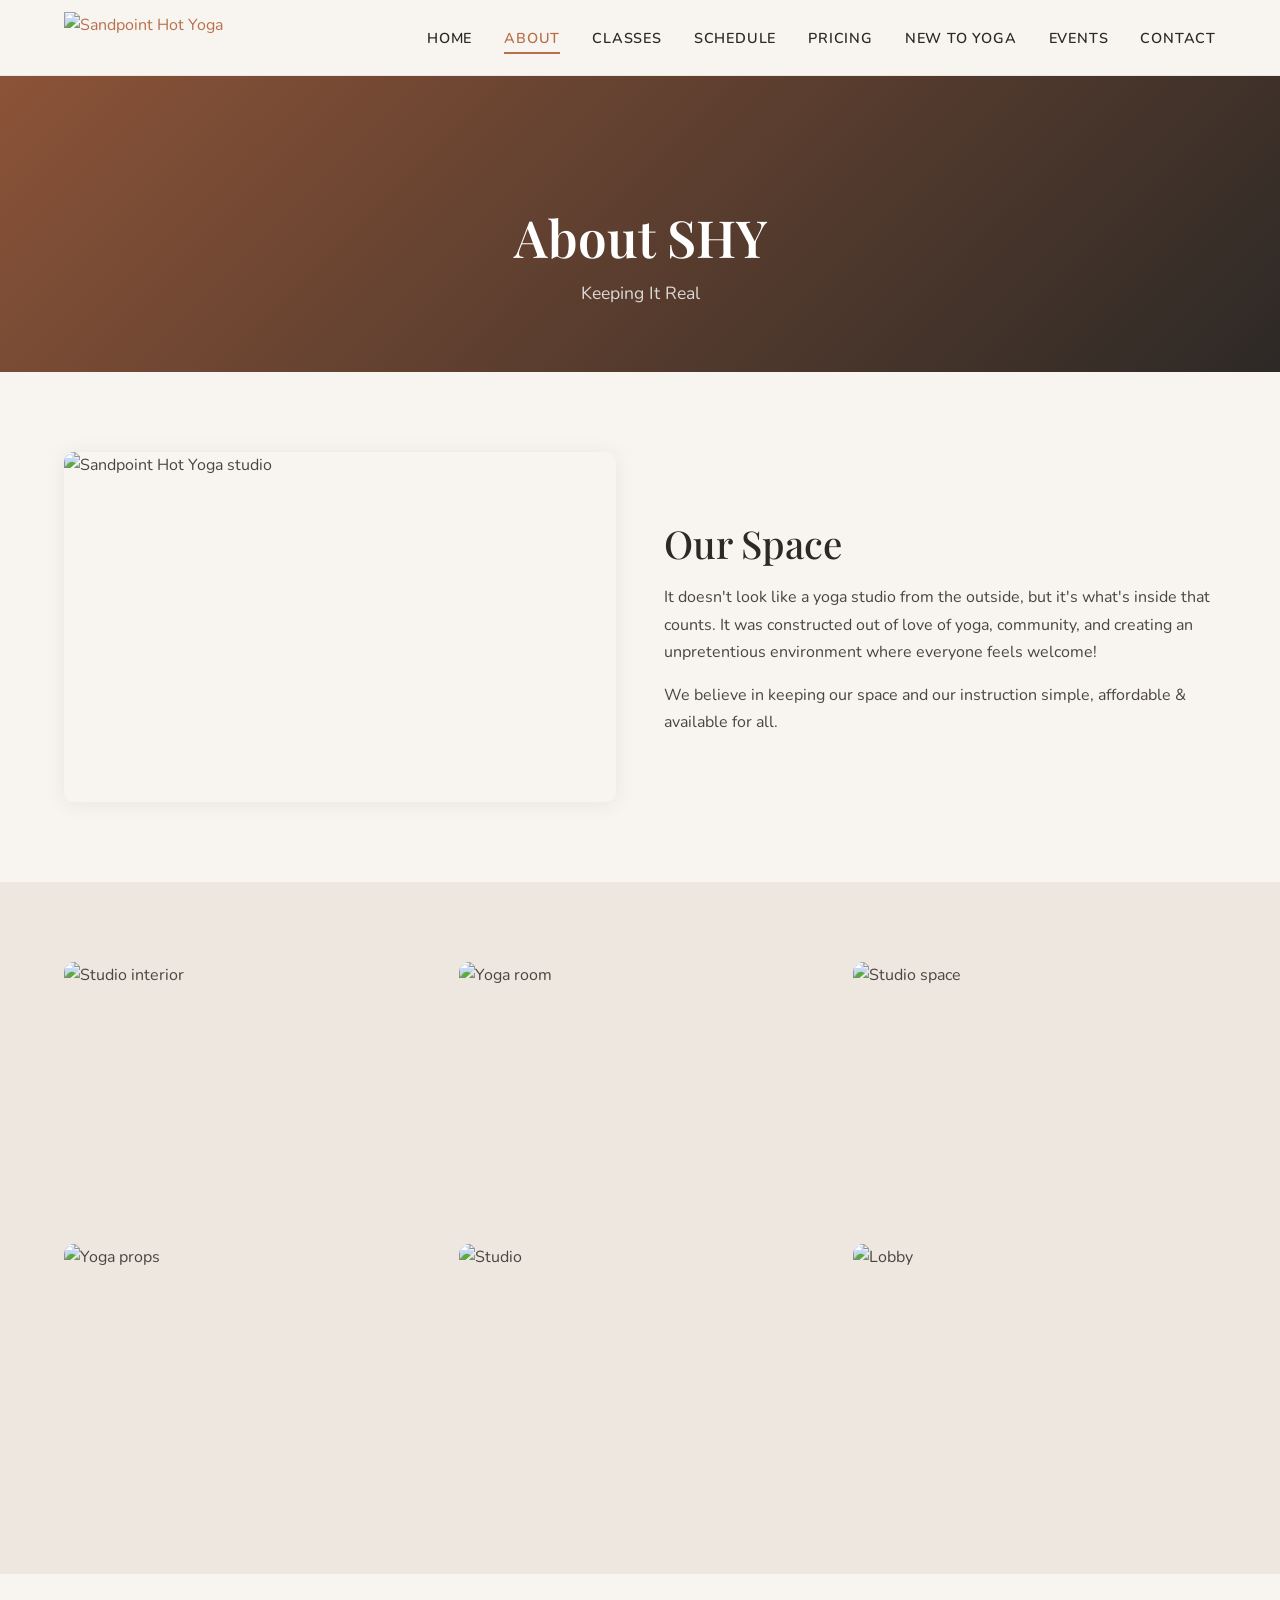
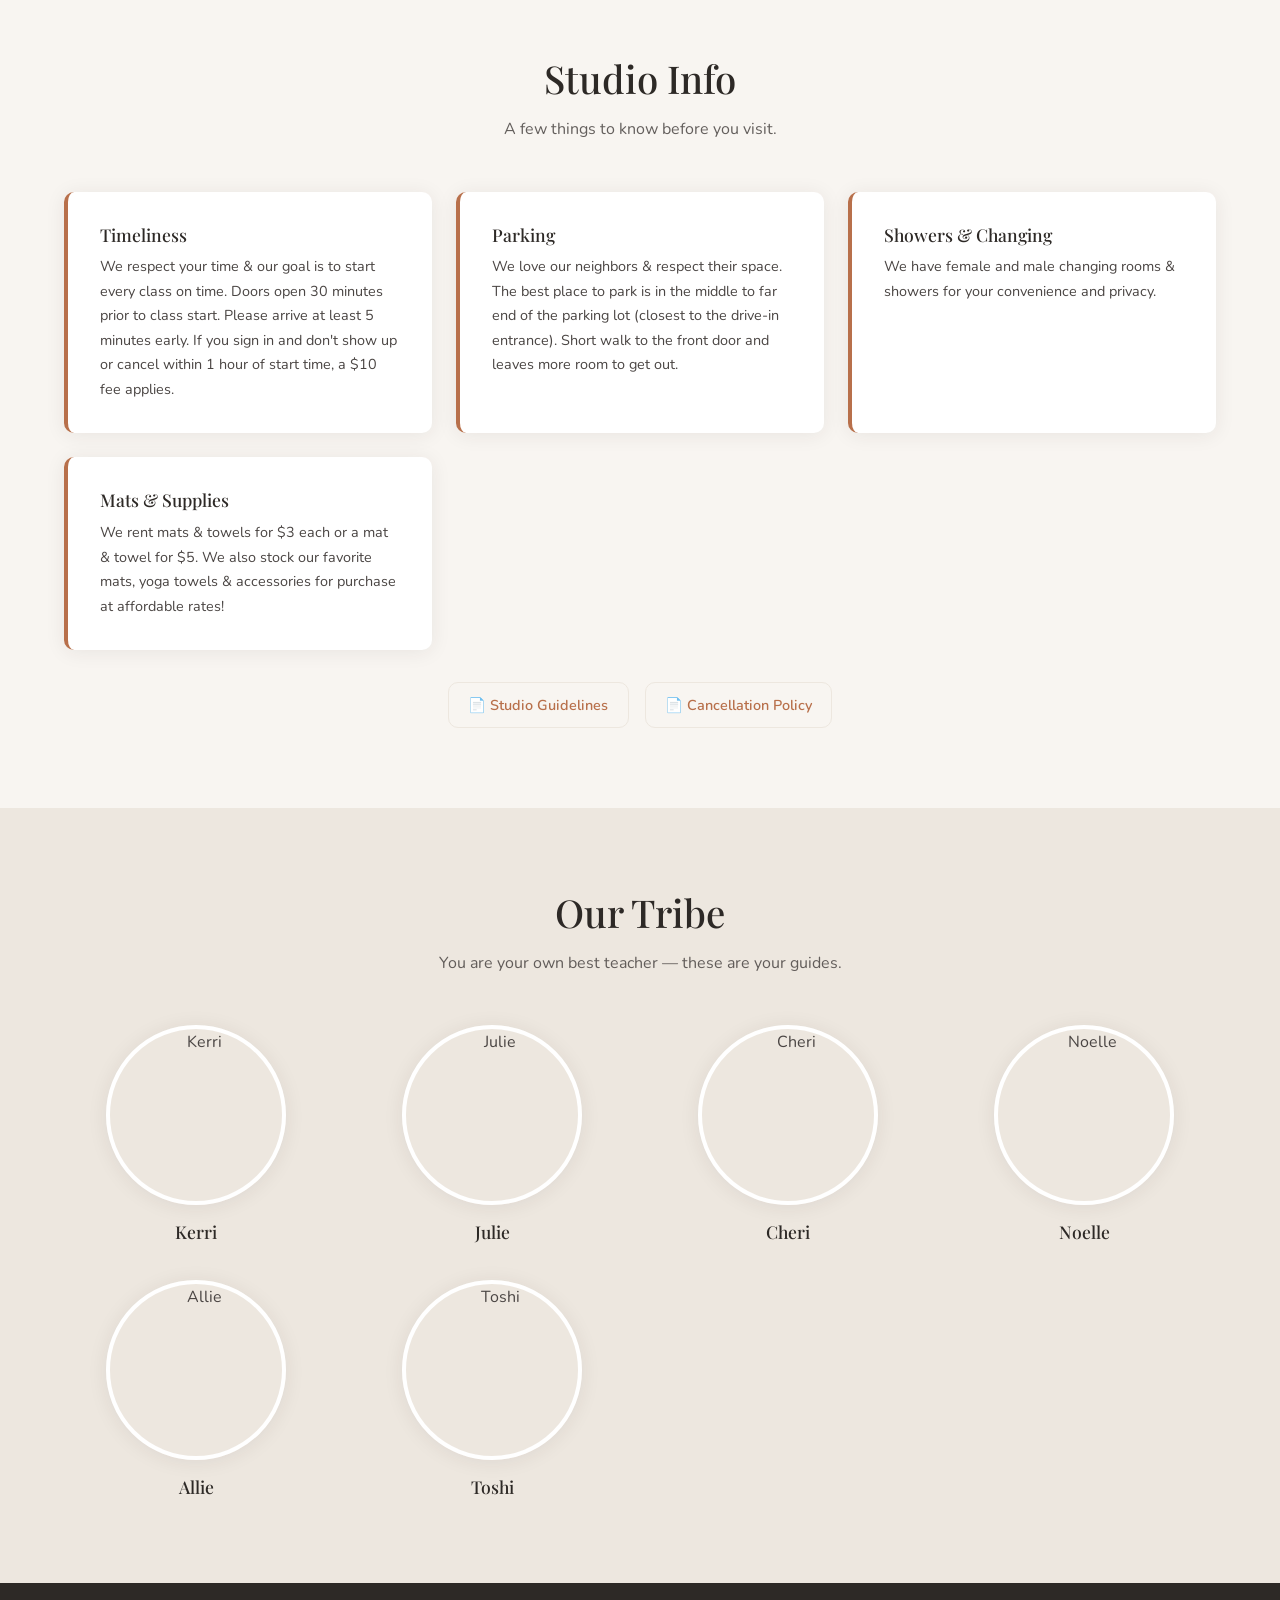
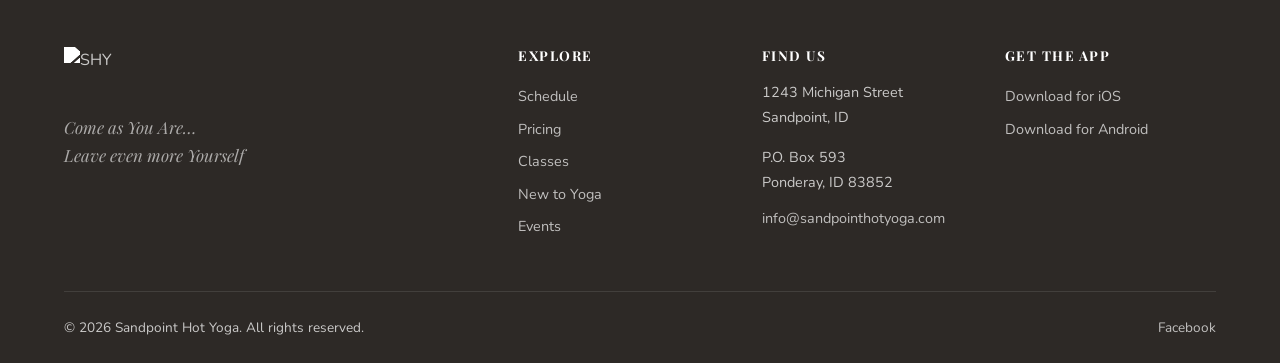
==== about.html @ e8791579 "Initial SHY site - modern redesign of sandpointhotyoga.com" ====
<!DOCTYPE html>
<html lang="en">
<head>
    <meta charset="UTF-8">
    <meta name="viewport" content="width=device-width, initial-scale=1.0">
    <title>About — Sandpoint Hot Yoga</title>
    <meta name="description" content="Learn about Sandpoint Hot Yoga — our space, our values, and what makes us Sandpoint's original hot yoga studio.">
    <link rel="preconnect" href="https://fonts.googleapis.com">
    <link rel="preconnect" href="https://fonts.gstatic.com" crossorigin>
    <link href="https://fonts.googleapis.com/css2?family=Playfair+Display:ital,wght@0,400;0,500;0,600;0,700;1,400&family=Nunito:wght@300;400;600;700&display=swap" rel="stylesheet">
    <link rel="stylesheet" href="css/style.css">
</head>
<body>

<header class="site-header">
    <div class="container">
        <a href="index.html" class="logo">
            <img src="https://storage.googleapis.com/wzukusers/user-16437973/images/56f44c417dc6aJZzfwFo/shy-logo-RGB-for-web.gif" alt="Sandpoint Hot Yoga">
        </a>
        <button class="nav-toggle" aria-label="Toggle navigation"><span></span><span></span><span></span></button>
        <nav class="main-nav">
            <a href="index.html">Home</a>
            <a href="about.html">About</a>
            <a href="classes.html">Classes</a>
            <a href="schedule.html">Schedule</a>
            <a href="pricing.html">Pricing</a>
            <a href="new-to-yoga.html">New to Yoga</a>
            <a href="events.html">Events</a>
            <a href="contact.html">Contact</a>
        </nav>
    </div>
</header>

<section class="page-hero">
    <h1>About SHY</h1>
    <p>Keeping It Real</p>
</section>

<main>

<!-- Our Space -->
<section class="section reveal">
    <div class="container">
        <div class="split">
            <div class="split-img">
                <img src="https://storage.googleapis.com/wzukusers/user-16437973/images/57f2a55a92e962lAf2Hm/SHY3_52.jpg" alt="Sandpoint Hot Yoga studio">
            </div>
            <div class="split-content">
                <h2>Our Space</h2>
                <p>It doesn't look like a yoga studio from the outside, but it's what's inside that counts. It was constructed out of love of yoga, community, and creating an unpretentious environment where everyone feels welcome!</p>
                <p>We believe in keeping our space and our instruction simple, affordable &amp; available for all.</p>
            </div>
        </div>
    </div>
</section>

<!-- Studio Photos -->
<section class="section section-alt reveal">
    <div class="container">
        <div class="grid grid-3">
            <div><img src="https://storage.googleapis.com/wzukusers/user-16437973/images/f016c281f26841cb9b3c4fddd2739ffe/IMG_6250.JPG" alt="Studio interior" style="border-radius:var(--radius);height:250px;width:100%;object-fit:cover;"></div>
            <div><img src="https://storage.googleapis.com/wzukusers/user-16437973/images/dc2a48432ff74086891fb8518ffede52/IMG_6078.JPG" alt="Yoga room" style="border-radius:var(--radius);height:250px;width:100%;object-fit:cover;"></div>
            <div><img src="https://storage.googleapis.com/wzukusers/user-16437973/images/656f3b51ec8642b7bc7f91e454b9e34f/IMG_6084.JPG" alt="Studio space" style="border-radius:var(--radius);height:250px;width:100%;object-fit:cover;"></div>
            <div><img src="https://storage.googleapis.com/wzukusers/user-16437973/images/9f1f8ba6aa4d42b58f6ffacd19bd8beb/props-portrait.jpg" alt="Yoga props" style="border-radius:var(--radius);height:250px;width:100%;object-fit:cover;"></div>
            <div><img src="https://storage.googleapis.com/wzukusers/user-16437973/images/57f2a10b1e344XQIrcUB/SHY_12_d200.jpg" alt="Studio" style="border-radius:var(--radius);height:250px;width:100%;object-fit:cover;"></div>
            <div><img src="https://storage.googleapis.com/wzukusers/user-16437973/images/06fed12c58084606939cfeccfa490459/lobby.jpg" alt="Lobby" style="border-radius:var(--radius);height:250px;width:100%;object-fit:cover;"></div>
        </div>
    </div>
</section>

<!-- Studio Policies -->
<section class="section reveal">
    <div class="container">
        <div class="section-header">
            <h2>Studio Info</h2>
            <p>A few things to know before you visit.</p>
        </div>
        <div class="info-grid">
            <div class="info-card">
                <h3>Timeliness</h3>
                <p>We respect your time &amp; our goal is to start every class on time. Doors open 30 minutes prior to class start. Please arrive at least 5 minutes early. If you sign in and don't show up or cancel within 1 hour of start time, a $10 fee applies.</p>
            </div>
            <div class="info-card">
                <h3>Parking</h3>
                <p>We love our neighbors &amp; respect their space. The best place to park is in the middle to far end of the parking lot (closest to the drive-in entrance). Short walk to the front door and leaves more room to get out.</p>
            </div>
            <div class="info-card">
                <h3>Showers &amp; Changing</h3>
                <p>We have female and male changing rooms &amp; showers for your convenience and privacy.</p>
            </div>
            <div class="info-card">
                <h3>Mats &amp; Supplies</h3>
                <p>We rent mats &amp; towels for $3 each or a mat &amp; towel for $5. We also stock our favorite mats, yoga towels &amp; accessories for purchase at affordable rates!</p>
            </div>
        </div>
        <div class="doc-links mt-2" style="justify-content:center;">
            <a href="https://storage.googleapis.com/wzukusers/user-16437973/documents/d28fa98507334f12a4dd131c35056996/shy%20policy.pdf" class="doc-link" target="_blank" rel="noopener">📄 Studio Guidelines</a>
            <a href="https://storage.googleapis.com/wzukusers/user-16437973/documents/f56e1d3569b04064aa17d935c4bca702/sign%20in%20policy.pdf" class="doc-link" target="_blank" rel="noopener">📄 Cancellation Policy</a>
        </div>
    </div>
</section>

<!-- Our Tribe -->
<section class="section section-alt reveal" id="tribe">
    <div class="container">
        <div class="section-header">
            <h2>Our Tribe</h2>
            <p>You are your own best teacher &mdash; these are your guides.</p>
        </div>
        <div class="tribe-grid">
            <div class="tribe-card">
                <img src="https://storage.googleapis.com/wzukusers/user-16437973/images/5720e5c89b4179B7R8ui/YogaKerri_d400.JPG" alt="Kerri" class="tribe-card-img">
                <h3>Kerri</h3>
            </div>
            <div class="tribe-card">
                <img src="https://storage.googleapis.com/wzukusers/user-16437973/images/5c3d77eb2f23dR5yucIc/SHY_20_d400.jpg" alt="Julie" class="tribe-card-img">
                <h3>Julie</h3>
            </div>
            <div class="tribe-card">
                <img src="https://storage.googleapis.com/wzukusers/user-16437973/images/5c3ebd1a2ef68TT62Q2g/DSCN2203_d200.JPG" alt="Cheri" class="tribe-card-img">
                <h3>Cheri</h3>
            </div>
            <div class="tribe-card">
                <img src="https://storage.googleapis.com/wzukusers/user-16437973/images/5c3ebd7fb4afaAkzsjkq/DSCN2371_d200.JPG" alt="Noelle" class="tribe-card-img">
                <h3>Noelle</h3>
            </div>
            <div class="tribe-card">
                <img src="https://storage.googleapis.com/wzukusers/user-16437973/images/5c3ebdd0251f9Fo7cdxd/SHY3_101_d200.jpg" alt="Allie" class="tribe-card-img">
                <h3>Allie</h3>
            </div>
            <div class="tribe-card">
                <img src="https://storage.googleapis.com/wzukusers/user-16437973/images/5c3ebe59a6d43sDIj1Gx/restore-smaller_d400.jpg" alt="Toshi" class="tribe-card-img">
                <h3>Toshi</h3>
            </div>
        </div>
    </div>
</section>

</main>

<footer class="site-footer">
    <div class="container">
        <div class="footer-grid">
            <div class="footer-brand">
                <img src="https://storage.googleapis.com/wzukusers/user-16437973/images/56f44c417dc6aJZzfwFo/shy-logo-RGB-for-web.gif" alt="SHY">
                <p class="tagline">Come as You Are&hellip;<br>Leave even more Yourself</p>
            </div>
            <div class="footer-links">
                <h4>Explore</h4>
                <a href="schedule.html">Schedule</a>
                <a href="pricing.html">Pricing</a>
                <a href="classes.html">Classes</a>
                <a href="new-to-yoga.html">New to Yoga</a>
                <a href="events.html">Events</a>
            </div>
            <div class="footer-contact">
                <h4>Find Us</h4>
                <p>1243 Michigan Street<br>Sandpoint, ID</p>
                <p>P.O. Box 593<br>Ponderay, ID 83852</p>
                <a href="mailto:info@sandpointhotyoga.com">info@sandpointhotyoga.com</a>
            </div>
            <div class="footer-app">
                <h4>Get the App</h4>
                <a href="https://apps.apple.com/us/app/sandpoint-hot-yoga/id6745040562" target="_blank" rel="noopener">Download for iOS</a>
                <a href="https://play.google.com/store/apps/details?id=com.arketa.sandpointhoyoga" target="_blank" rel="noopener">Download for Android</a>
            </div>
        </div>
        <div class="footer-bottom">
            <p>&copy; 2026 Sandpoint Hot Yoga. All rights reserved.</p>
            <div class="footer-social">
                <a href="https://www.facebook.com/sandpointhotyoga/" target="_blank" rel="noopener">Facebook</a>
            </div>
        </div>
    </div>
</footer>

<script src="js/main.js"></script>
</body>
</html>
---- css/style.css ----
/* ============================================
   Sandpoint Hot Yoga — Modern Redesign
   ============================================ */

:root {
    --primary: #b8704b;
    --primary-dark: #96583a;
    --primary-light: #d4a074;
    --secondary: #7a8b6f;
    --secondary-light: #96a68a;
    --dark: #2d2926;
    --body-text: #4a4543;
    --light: #f8f5f1;
    --cream: #ede7df;
    --white: #ffffff;
    --gold: #c9a96e;

    --font-heading: 'Playfair Display', Georgia, serif;
    --font-body: 'Nunito', -apple-system, BlinkMacSystemFont, sans-serif;

    --max-width: 1200px;
    --nav-height: 76px;
    --section-pad: 5rem 1.5rem;

    --shadow: 0 2px 20px rgba(45,41,38,.08);
    --shadow-hover: 0 8px 30px rgba(45,41,38,.15);
    --radius: 10px;
    --transition: .3s ease;
}

/* ---------- Reset ---------- */
*,*::before,*::after { box-sizing:border-box; margin:0; padding:0; }
html { scroll-behavior:smooth; }
body {
    font-family: var(--font-body);
    color: var(--body-text);
    background: var(--light);
    line-height: 1.7;
    -webkit-font-smoothing: antialiased;
}
img { max-width:100%; height:auto; display:block; }
a { color: var(--primary); text-decoration:none; transition: color var(--transition); }
a:hover { color: var(--primary-dark); }
ul,ol { list-style:none; }

/* ---------- Typography ---------- */
h1,h2,h3,h4,h5 { font-family:var(--font-heading); color:var(--dark); line-height:1.3; }
h1 { font-size:clamp(2rem,5vw,3.2rem); font-weight:600; }
h2 { font-size:clamp(1.6rem,3.5vw,2.4rem); font-weight:500; }
h3 { font-size:1.35rem; font-weight:500; }
p + p { margin-top:1rem; }

.container { max-width:var(--max-width); margin:0 auto; padding:0 1.5rem; }

/* ---------- Buttons ---------- */
.btn {
    display:inline-block; padding:.85rem 2rem;
    border-radius:50px; font-weight:600; font-size:.95rem;
    text-align:center; transition: all var(--transition);
    cursor:pointer; border:2px solid transparent;
    letter-spacing:.5px;
}
.btn-primary {
    background:var(--primary); color:var(--white);
    border-color:var(--primary);
}
.btn-primary:hover { background:var(--primary-dark); border-color:var(--primary-dark); color:var(--white); }
.btn-outline {
    background:transparent; color:var(--white);
    border-color:var(--white);
}
.btn-outline:hover { background:var(--white); color:var(--primary); }
.btn-secondary {
    background:var(--secondary); color:var(--white);
    border-color:var(--secondary);
}
.btn-secondary:hover { background:var(--secondary-light); border-color:var(--secondary-light); color:var(--white); }
.btn-sm { padding:.6rem 1.4rem; font-size:.85rem; }

/* ---------- Header / Nav ---------- */
.site-header {
    position:fixed; top:0; left:0; width:100%; z-index:1000;
    background:rgba(248,245,241,.97);
    backdrop-filter:blur(10px);
    border-bottom:1px solid rgba(45,41,38,.06);
    height:var(--nav-height);
    transition: background var(--transition);
}
.site-header .container {
    display:flex; align-items:center; justify-content:space-between;
    height:var(--nav-height);
}
.logo img { height:52px; width:auto; }
.main-nav { display:flex; align-items:center; gap:2rem; }
.main-nav a {
    font-size:.9rem; font-weight:600; color:var(--dark);
    text-transform:uppercase; letter-spacing:.8px;
    position:relative; padding:.25rem 0;
}
.main-nav a::after {
    content:''; position:absolute; bottom:0; left:0; width:0;
    height:2px; background:var(--primary); transition: width var(--transition);
}
.main-nav a:hover::after,
.main-nav a.active::after { width:100%; }
.main-nav a:hover, .main-nav a.active { color:var(--primary); }

/* Mobile nav toggle */
.nav-toggle {
    display:none; background:none; border:none; cursor:pointer;
    width:30px; height:24px; position:relative; z-index:1001;
}
.nav-toggle span {
    display:block; width:100%; height:2px; background:var(--dark);
    position:absolute; left:0; transition: all var(--transition);
}
.nav-toggle span:nth-child(1) { top:0; }
.nav-toggle span:nth-child(2) { top:50%; transform:translateY(-50%); }
.nav-toggle span:nth-child(3) { bottom:0; }
.nav-toggle.open span:nth-child(1) { top:50%; transform:translateY(-50%) rotate(45deg); }
.nav-toggle.open span:nth-child(2) { opacity:0; }
.nav-toggle.open span:nth-child(3) { bottom:50%; transform:translateY(50%) rotate(-45deg); }

/* ---------- Hero ---------- */
.hero {
    position:relative; min-height:92vh; display:flex; align-items:center;
    justify-content:center; text-align:center;
    background-size:cover; background-position:center; background-repeat:no-repeat;
    margin-top:var(--nav-height);
}
.hero::before {
    content:''; position:absolute; inset:0;
    background:linear-gradient(180deg, rgba(45,41,38,.55) 0%, rgba(45,41,38,.4) 100%);
}
.hero-content { position:relative; z-index:1; color:var(--white); padding:2rem; }
.hero-logo { height:120px; width:auto; margin:0 auto 1.5rem; filter:brightness(0) invert(1); }
.hero h1 { color:var(--white); margin-bottom:.5rem; font-size:clamp(2rem,5vw,3.4rem); }
.hero .subtitle {
    font-size:clamp(1rem,2vw,1.3rem); font-weight:300;
    letter-spacing:2px; text-transform:uppercase; margin-bottom:2rem;
    opacity:.9;
}
.hero .tagline {
    font-family:var(--font-heading); font-size:clamp(1.1rem,2.5vw,1.6rem);
    font-style:italic; margin-bottom:2.5rem; opacity:.95;
}
.hero-buttons { display:flex; gap:1rem; justify-content:center; flex-wrap:wrap; }

/* ---------- Page Hero (inner pages) ---------- */
.page-hero {
    position:relative; padding:8rem 0 4rem;
    text-align:center; background:var(--dark);
    margin-top:var(--nav-height);
    overflow:hidden;
}
.page-hero::before {
    content:''; position:absolute; inset:0;
    background:linear-gradient(135deg, var(--primary-dark) 0%, var(--dark) 100%);
    opacity:.9;
}
.page-hero h1 { color:var(--white); position:relative; z-index:1; }
.page-hero p { color:rgba(255,255,255,.8); position:relative; z-index:1; margin-top:.5rem; font-size:1.1rem; }

/* ---------- Sections ---------- */
.section { padding:var(--section-pad); }
.section-header { text-align:center; max-width:700px; margin:0 auto 3rem; }
.section-header h2 { margin-bottom:.75rem; }
.section-header p { color:var(--body-text); opacity:.85; }
.section-alt { background:var(--cream); }
.section-dark { background:var(--dark); color:var(--white); }
.section-dark h2, .section-dark h3, .section-dark h4 { color:var(--white); }

/* ---------- Grid Helpers ---------- */
.grid { display:grid; gap:2rem; }
.grid-2 { grid-template-columns:repeat(2,1fr); }
.grid-3 { grid-template-columns:repeat(3,1fr); }
.grid-4 { grid-template-columns:repeat(4,1fr); }

/* ---------- Cards ---------- */
.card {
    background:var(--white); border-radius:var(--radius);
    box-shadow:var(--shadow); overflow:hidden;
    transition: transform var(--transition), box-shadow var(--transition);
}
.card:hover { transform:translateY(-4px); box-shadow:var(--shadow-hover); }
.card-img { width:100%; height:220px; object-fit:cover; }
.card-body { padding:1.75rem; }
.card-body h3 { margin-bottom:.5rem; }
.card-body p { font-size:.95rem; }

/* ---------- Values / Features ---------- */
.values-grid { display:grid; grid-template-columns:repeat(auto-fit,minmax(250px,1fr)); gap:2rem; }
.value-item { text-align:center; padding:2rem 1.5rem; }
.value-icon { font-size:2.5rem; margin-bottom:1rem; }
.value-item h3 { margin-bottom:.5rem; }

/* ---------- Class Cards (home) ---------- */
.class-card {
    background:var(--white); border-radius:var(--radius);
    overflow:hidden; box-shadow:var(--shadow);
    transition: transform var(--transition), box-shadow var(--transition);
}
.class-card:hover { transform:translateY(-4px); box-shadow:var(--shadow-hover); }
.class-card-img { height:200px; object-fit:cover; width:100%; }
.class-card-body { padding:1.5rem; }
.class-card-body h3 { font-size:1.15rem; margin-bottom:.4rem; }
.class-card-body p { font-size:.9rem; color:var(--body-text); opacity:.85; }

/* ---------- CTA Banner ---------- */
.cta-banner {
    background:linear-gradient(135deg, var(--primary) 0%, var(--primary-dark) 100%);
    color:var(--white); text-align:center; padding:4rem 1.5rem;
    border-radius:var(--radius); margin:0 auto; max-width:var(--max-width);
}
.cta-banner h2 { color:var(--white); margin-bottom:.75rem; }
.cta-banner p { margin-bottom:1.5rem; opacity:.9; max-width:600px; margin-left:auto; margin-right:auto; }
.cta-banner .btn-outline:hover { color:var(--primary); }

/* ---------- Pricing Table ---------- */
.pricing-grid { display:grid; grid-template-columns:repeat(auto-fit,minmax(280px,1fr)); gap:1.5rem; }
.pricing-card {
    background:var(--white); border-radius:var(--radius);
    padding:2rem; text-align:center; box-shadow:var(--shadow);
    transition: transform var(--transition), box-shadow var(--transition);
    border:2px solid transparent;
    display:flex; flex-direction:column;
}
.pricing-card:hover { transform:translateY(-4px); box-shadow:var(--shadow-hover); }
.pricing-card.featured { border-color:var(--primary); }
.pricing-card.featured .pricing-badge {
    background:var(--primary); color:var(--white);
    padding:.3rem 1rem; border-radius:50px;
    font-size:.75rem; font-weight:700; text-transform:uppercase;
    letter-spacing:1px; display:inline-block; margin-bottom:1rem;
}
.pricing-name { font-family:var(--font-heading); font-size:1.2rem; color:var(--dark); margin-bottom:.5rem; }
.pricing-amount { font-size:2.5rem; font-weight:700; color:var(--primary); margin-bottom:.25rem; }
.pricing-amount span { font-size:1rem; font-weight:400; color:var(--body-text); }
.pricing-desc { font-size:.9rem; opacity:.8; margin-bottom:1.5rem; flex-grow:1; }
.pricing-card .btn { width:100%; }

/* ---------- Specials ---------- */
.special-card {
    background:linear-gradient(135deg, var(--secondary) 0%, var(--secondary-light) 100%);
    color:var(--white); border-radius:var(--radius); padding:2rem;
    text-align:center; box-shadow:var(--shadow);
}
.special-card h3 { color:var(--white); margin-bottom:.25rem; }
.special-amount { font-size:2rem; font-weight:700; margin-bottom:.5rem; }
.special-card p { opacity:.9; font-size:.9rem; }

/* ---------- Class Description Page ---------- */
.class-detail {
    display:grid; grid-template-columns:1fr 1fr; gap:3rem;
    align-items:center; padding:3rem 0;
    border-bottom:1px solid var(--cream);
}
.class-detail:last-child { border-bottom:none; }
.class-detail:nth-child(even) { direction:rtl; }
.class-detail:nth-child(even) > * { direction:ltr; }
.class-detail-img {
    border-radius:var(--radius); overflow:hidden;
    height:350px; object-fit:cover; width:100%;
    box-shadow:var(--shadow);
}
.class-detail-content h2 { margin-bottom:.75rem; color:var(--primary); }
.class-detail-content p { font-size:1rem; }

/* ---------- Tribe / Instructor Grid ---------- */
.tribe-grid { display:grid; grid-template-columns:repeat(auto-fit,minmax(220px,1fr)); gap:2rem; }
.tribe-card { text-align:center; }
.tribe-card-img {
    width:180px; height:180px; border-radius:50%; object-fit:cover;
    margin:0 auto 1rem; box-shadow:var(--shadow);
    border:4px solid var(--white);
    transition: transform var(--transition);
}
.tribe-card:hover .tribe-card-img { transform:scale(1.05); }
.tribe-card h3 { font-size:1.1rem; margin-bottom:.25rem; }
.tribe-card p { font-size:.85rem; opacity:.8; }

/* ---------- About / Split Content ---------- */
.split { display:grid; grid-template-columns:1fr 1fr; gap:3rem; align-items:center; }
.split-img { border-radius:var(--radius); overflow:hidden; box-shadow:var(--shadow); }
.split-img img { width:100%; height:100%; object-fit:cover; min-height:350px; }
.split-content h2 { margin-bottom:1rem; }
.split-content ul { margin:1rem 0; }
.split-content ul li { padding:.35rem 0 .35rem 1.5rem; position:relative; }
.split-content ul li::before {
    content:'✦'; position:absolute; left:0; color:var(--primary);
    font-size:.8rem; top:.45rem;
}

/* ---------- Info Cards (New to Yoga, About policies) ---------- */
.info-grid { display:grid; grid-template-columns:repeat(auto-fit,minmax(300px,1fr)); gap:1.5rem; }
.info-card {
    background:var(--white); border-radius:var(--radius);
    padding:2rem; box-shadow:var(--shadow);
    border-left:4px solid var(--primary);
}
.info-card h3 { margin-bottom:.5rem; font-size:1.1rem; }
.info-card p { font-size:.9rem; }

/* ---------- Event Section ---------- */
.event-feature {
    display:grid; grid-template-columns:1fr 1fr; gap:3rem; align-items:center;
    background:var(--white); border-radius:var(--radius);
    overflow:hidden; box-shadow:var(--shadow);
}
.event-feature-img { height:100%; min-height:400px; object-fit:cover; }
.event-feature-content { padding:3rem; }
.event-feature-content h2 { margin-bottom:1rem; }
.event-feature-content p { margin-bottom:1rem; }
.event-feature-content ul { margin:1rem 0; }
.event-feature-content ul li { padding:.3rem 0 .3rem 1.5rem; position:relative; font-size:.95rem; }
.event-feature-content ul li::before { content:'•'; position:absolute; left:0; color:var(--primary); font-weight:700; }

/* ---------- Contact Page ---------- */
.contact-grid { display:grid; grid-template-columns:1fr 1fr; gap:3rem; }
.contact-info-item { display:flex; gap:1rem; margin-bottom:1.5rem; }
.contact-icon {
    width:48px; height:48px; border-radius:50%;
    background:var(--cream); display:flex;
    align-items:center; justify-content:center;
    flex-shrink:0; font-size:1.2rem;
}
.contact-info-item h3 { font-size:1rem; margin-bottom:.15rem; }
.contact-info-item p { font-size:.9rem; }
.contact-map {
    border-radius:var(--radius); overflow:hidden; box-shadow:var(--shadow);
    height:100%; min-height:350px;
}
.contact-map img { width:100%; height:100%; object-fit:cover; }

/* ---------- App Download Section ---------- */
.app-section { text-align:center; }
.app-buttons { display:flex; gap:1rem; justify-content:center; flex-wrap:wrap; margin-top:1.5rem; }
.app-btn {
    display:inline-flex; align-items:center; gap:.5rem;
    background:var(--dark); color:var(--white); padding:.75rem 1.5rem;
    border-radius:var(--radius); font-weight:600; font-size:.9rem;
    transition: all var(--transition);
}
.app-btn:hover { background:var(--primary); color:var(--white); transform:translateY(-2px); }

/* ---------- Gift Card Banner ---------- */
.gift-banner {
    background:var(--cream); border-radius:var(--radius); padding:3rem;
    display:flex; align-items:center; gap:2rem; max-width:var(--max-width);
    margin:0 auto;
}
.gift-banner-content { flex:1; }
.gift-banner-content h2 { margin-bottom:.5rem; }
.gift-banner-img { flex:0 0 200px; }
.gift-banner-img img { border-radius:var(--radius); }

/* ---------- FAQ Accordion ---------- */
.faq-item { border-bottom:1px solid var(--cream); }
.faq-question {
    width:100%; padding:1.25rem 0; background:none; border:none;
    font-family:var(--font-body); font-size:1rem; font-weight:600;
    color:var(--dark); text-align:left; cursor:pointer;
    display:flex; justify-content:space-between; align-items:center;
}
.faq-question::after { content:'+'; font-size:1.4rem; color:var(--primary); transition: transform var(--transition); }
.faq-item.open .faq-question::after { content:'−'; }
.faq-answer { max-height:0; overflow:hidden; transition: max-height .4s ease; }
.faq-answer-inner { padding:0 0 1.25rem; font-size:.95rem; }

/* ---------- Myth Cards ---------- */
.myth-card {
    background:var(--white); border-radius:var(--radius);
    padding:2rem; box-shadow:var(--shadow);
    border-top:4px solid var(--secondary);
}
.myth-card h3 { color:var(--secondary); margin-bottom:.5rem; }
.myth-card p { font-size:.95rem; }

/* ---------- Checklist ---------- */
.checklist li {
    padding:.5rem 0 .5rem 2rem; position:relative;
    font-size:1rem;
}
.checklist li::before {
    content:'✓'; position:absolute; left:0;
    color:var(--secondary); font-weight:700; font-size:1.1rem;
}

/* ---------- Studio Guidelines Links ---------- */
.doc-links { display:flex; gap:1rem; flex-wrap:wrap; margin-top:1.5rem; }
.doc-link {
    display:inline-flex; align-items:center; gap:.5rem;
    padding:.6rem 1.2rem; border:1px solid var(--cream);
    border-radius:var(--radius); font-size:.9rem; font-weight:600;
    transition: all var(--transition);
}
.doc-link:hover { border-color:var(--primary); background:var(--white); }

/* ---------- Footer ---------- */
.site-footer {
    background:var(--dark); color:rgba(255,255,255,.75);
    padding:4rem 0 0;
}
.footer-grid {
    display:grid; grid-template-columns:2fr 1fr 1fr 1fr;
    gap:2rem; padding-bottom:3rem;
    border-bottom:1px solid rgba(255,255,255,.1);
}
.footer-brand .tagline {
    font-family:var(--font-heading); font-style:italic;
    font-size:1.05rem; margin-top:1rem; color:rgba(255,255,255,.6);
}
.footer-brand img { height:50px; filter:brightness(0) invert(1); margin-bottom:.5rem; }
.site-footer h4 { color:var(--white); font-size:.85rem; text-transform:uppercase; letter-spacing:1.5px; margin-bottom:1rem; }
.site-footer a { color:rgba(255,255,255,.7); }
.site-footer a:hover { color:var(--white); }
.footer-links a, .footer-contact a, .footer-app a { display:block; padding:.25rem 0; font-size:.9rem; }
.footer-contact p { font-size:.9rem; margin-bottom:.5rem; }
.footer-bottom {
    display:flex; justify-content:space-between; align-items:center;
    padding:1.5rem 0; font-size:.85rem;
}
.footer-social a { margin-left:1rem; }

/* ---------- Scroll-reveal animation ---------- */
.reveal {
    opacity:0; transform:translateY(30px);
    transition: opacity .7s ease, transform .7s ease;
}
.reveal.visible { opacity:1; transform:translateY(0); }

/* ---------- Responsive ---------- */
@media (max-width:1024px) {
    .grid-4 { grid-template-columns:repeat(2,1fr); }
    .footer-grid { grid-template-columns:1fr 1fr; }
}

@media (max-width:768px) {
    :root { --nav-height:64px; }

    .nav-toggle { display:block; }
    .main-nav {
        position:fixed; top:0; right:-100%; width:75%; max-width:320px;
        height:100vh; background:var(--white);
        flex-direction:column; padding:6rem 2rem 2rem;
        gap:0; box-shadow:-5px 0 30px rgba(0,0,0,.15);
        transition: right var(--transition);
    }
    .main-nav.open { right:0; }
    .main-nav a {
        font-size:1rem; padding:.85rem 0;
        border-bottom:1px solid var(--cream);
    }
    .main-nav a::after { display:none; }

    .hero { min-height:80vh; }
    .hero-logo { height:80px; }
    .page-hero { padding:6rem 0 3rem; }

    .split, .class-detail, .contact-grid, .event-feature { grid-template-columns:1fr; }
    .class-detail:nth-child(even) { direction:ltr; }
    .event-feature-img { height:250px; }
    .event-feature-content { padding:2rem; }

    .grid-2, .grid-3 { grid-template-columns:1fr; }
    .pricing-grid { grid-template-columns:1fr; }

    .gift-banner { flex-direction:column; text-align:center; }

    .footer-grid { grid-template-columns:1fr; text-align:center; }
    .footer-bottom { flex-direction:column; gap:.5rem; text-align:center; }
}

@media (max-width:480px) {
    .hero-buttons { flex-direction:column; align-items:center; }
    .btn { width:100%; max-width:280px; }
}

/* ---------- Utilities ---------- */
.text-center { text-align:center; }
.mt-1 { margin-top:1rem; }
.mt-2 { margin-top:2rem; }
.mt-3 { margin-top:3rem; }
.mb-1 { margin-bottom:1rem; }
.mb-2 { margin-bottom:2rem; }
.mb-3 { margin-bottom:3rem; }
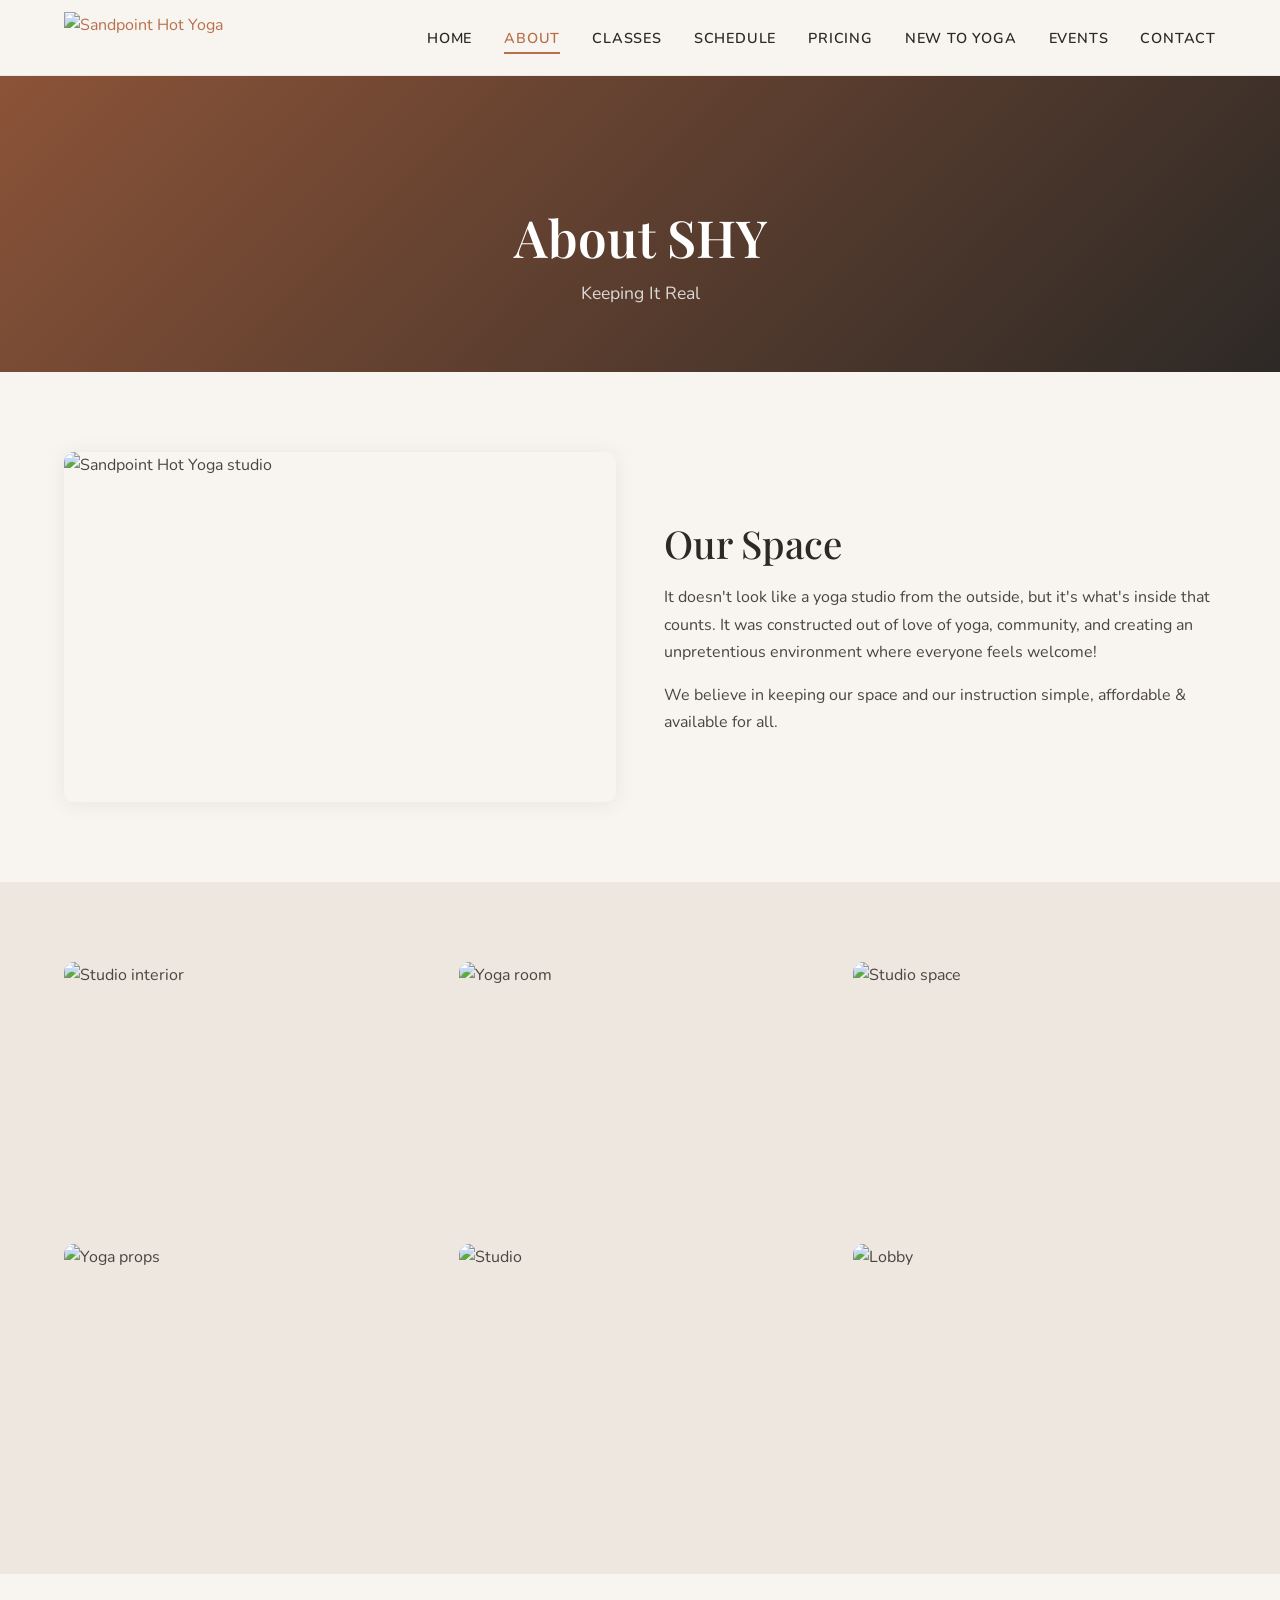
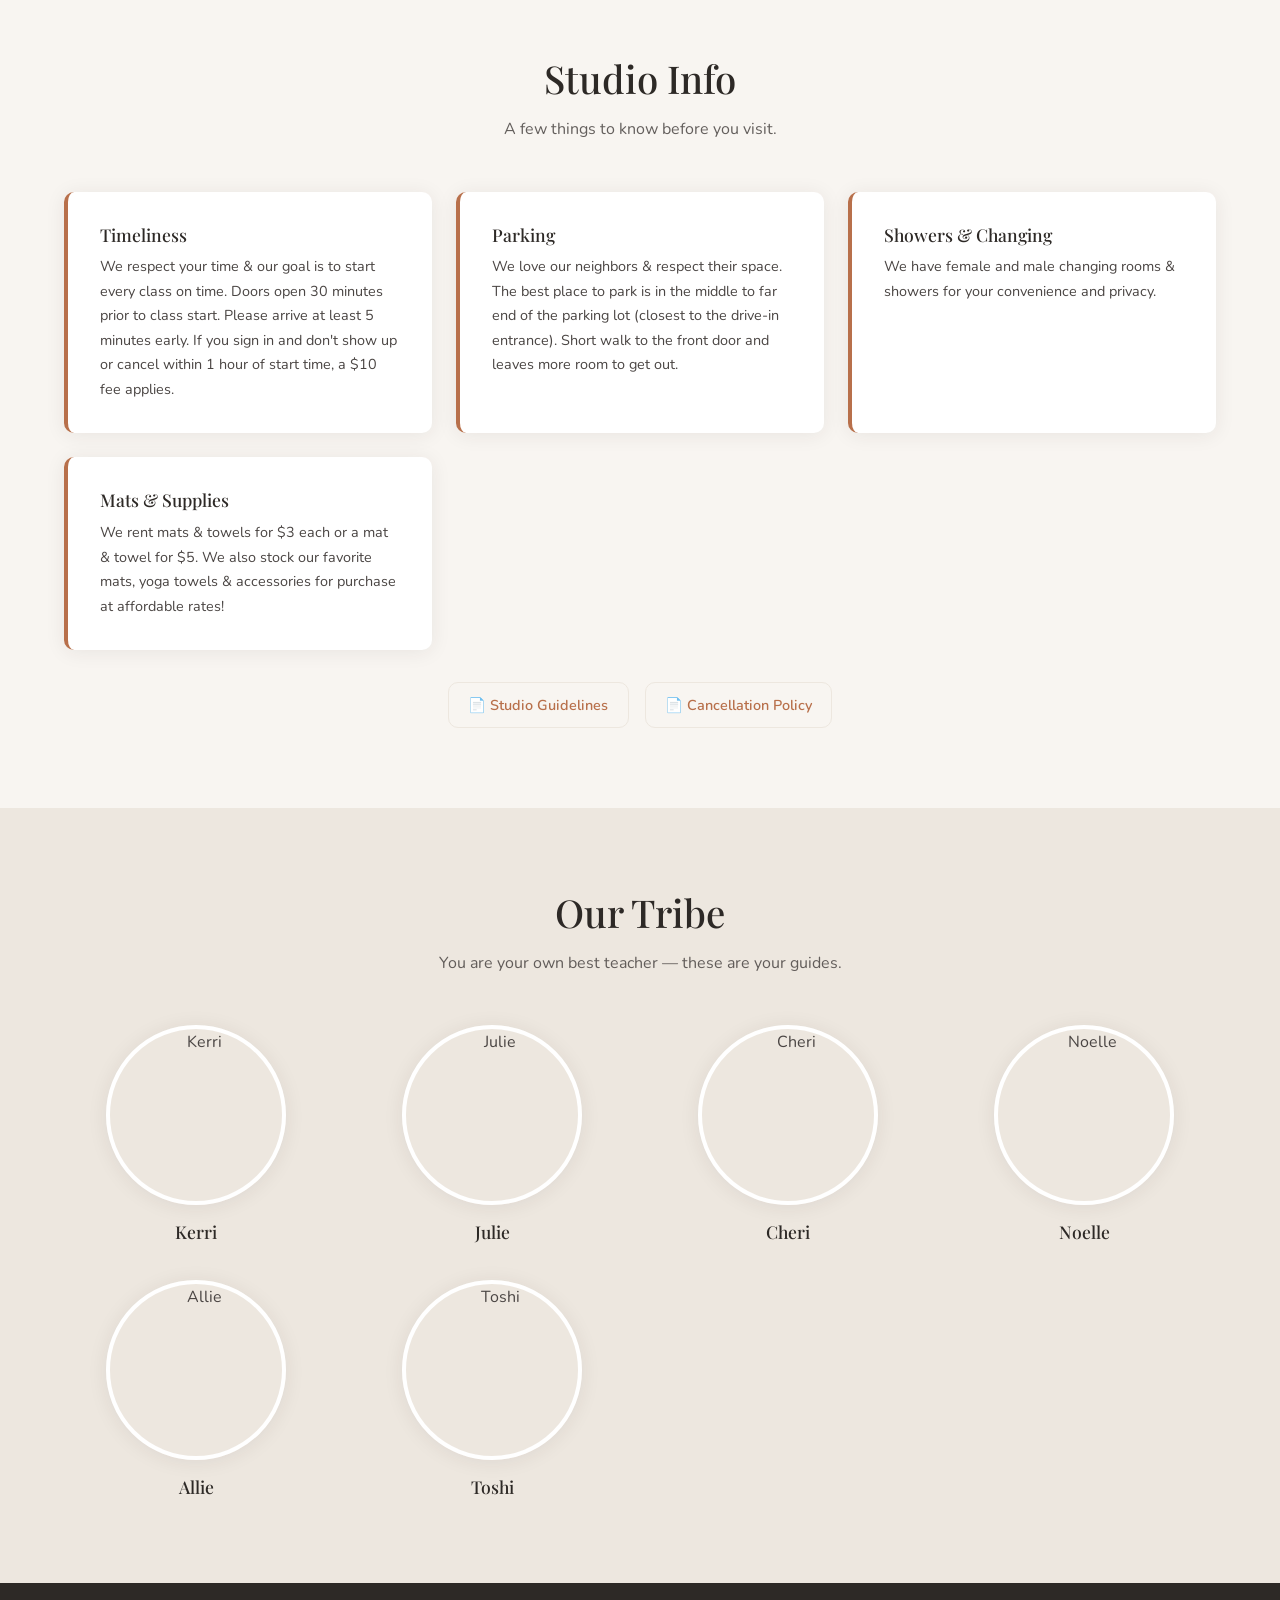
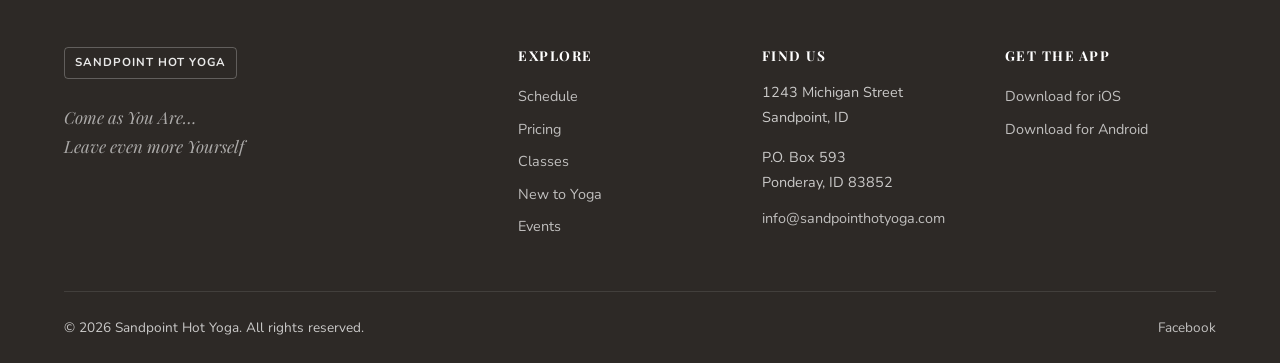
==== commit 7762c4d4: "Fix footer white block and update SHY deploy fallback behavior" ====
--- a/about.html
+++ b/about.html
@@ -8,7 +8,7 @@
     <link rel="preconnect" href="https://fonts.googleapis.com">
     <link rel="preconnect" href="https://fonts.gstatic.com" crossorigin>
     <link href="https://fonts.googleapis.com/css2?family=Playfair+Display:ital,wght@0,400;0,500;0,600;0,700;1,400&family=Nunito:wght@300;400;600;700&display=swap" rel="stylesheet">
-    <link rel="stylesheet" href="css/style.css">
+    <link rel="stylesheet" href="css/style.css?v=5">
 </head>
 <body>
 
@@ -142,7 +142,7 @@
     <div class="container">
         <div class="footer-grid">
             <div class="footer-brand">
-                <img src="https://storage.googleapis.com/wzukusers/user-16437973/images/56f44c417dc6aJZzfwFo/shy-logo-RGB-for-web.gif" alt="SHY">
+                <div class="footer-wordmark">Sandpoint Hot Yoga</div>
                 <p class="tagline">Come as You Are&hellip;<br>Leave even more Yourself</p>
             </div>
             <div class="footer-links">
@@ -174,6 +174,6 @@
     </div>
 </footer>
 
-<script src="js/main.js"></script>
+<script src="js/main.js?v=2"></script>
 </body>
 </html>
--- a/css/style.css
+++ b/css/style.css
@@ -133,7 +133,7 @@
     background:linear-gradient(180deg, rgba(45,41,38,.55) 0%, rgba(45,41,38,.4) 100%);
 }
 .hero-content { position:relative; z-index:1; color:var(--white); padding:2rem; }
-.hero-logo { height:120px; width:auto; margin:0 auto 1.5rem; filter:brightness(0) invert(1); }
+.hero-logo { height:120px; width:auto; margin:0 auto 1.5rem; border-radius:var(--radius); }
 .hero h1 { color:var(--white); margin-bottom:.5rem; font-size:clamp(2rem,5vw,3.4rem); }
 .hero .subtitle {
     font-size:clamp(1rem,2vw,1.3rem); font-weight:300;
@@ -410,7 +410,21 @@
     font-family:var(--font-heading); font-style:italic;
     font-size:1.05rem; margin-top:1rem; color:rgba(255,255,255,.6);
 }
-.footer-brand img { height:50px; filter:brightness(0) invert(1); margin-bottom:.5rem; }
+.footer-wordmark {
+    display:inline-block;
+    margin-bottom:.5rem;
+    padding:.35rem .65rem;
+    border:1px solid rgba(255,255,255,.25);
+    border-radius:4px;
+    color:rgba(255,255,255,.9);
+    font-size:.72rem;
+    letter-spacing:.08em;
+    text-transform:uppercase;
+    font-weight:700;
+}
+.footer-brand img {
+    display:none !important;
+}
 .site-footer h4 { color:var(--white); font-size:.85rem; text-transform:uppercase; letter-spacing:1.5px; margin-bottom:1rem; }
 .site-footer a { color:rgba(255,255,255,.7); }
 .site-footer a:hover { color:var(--white); }
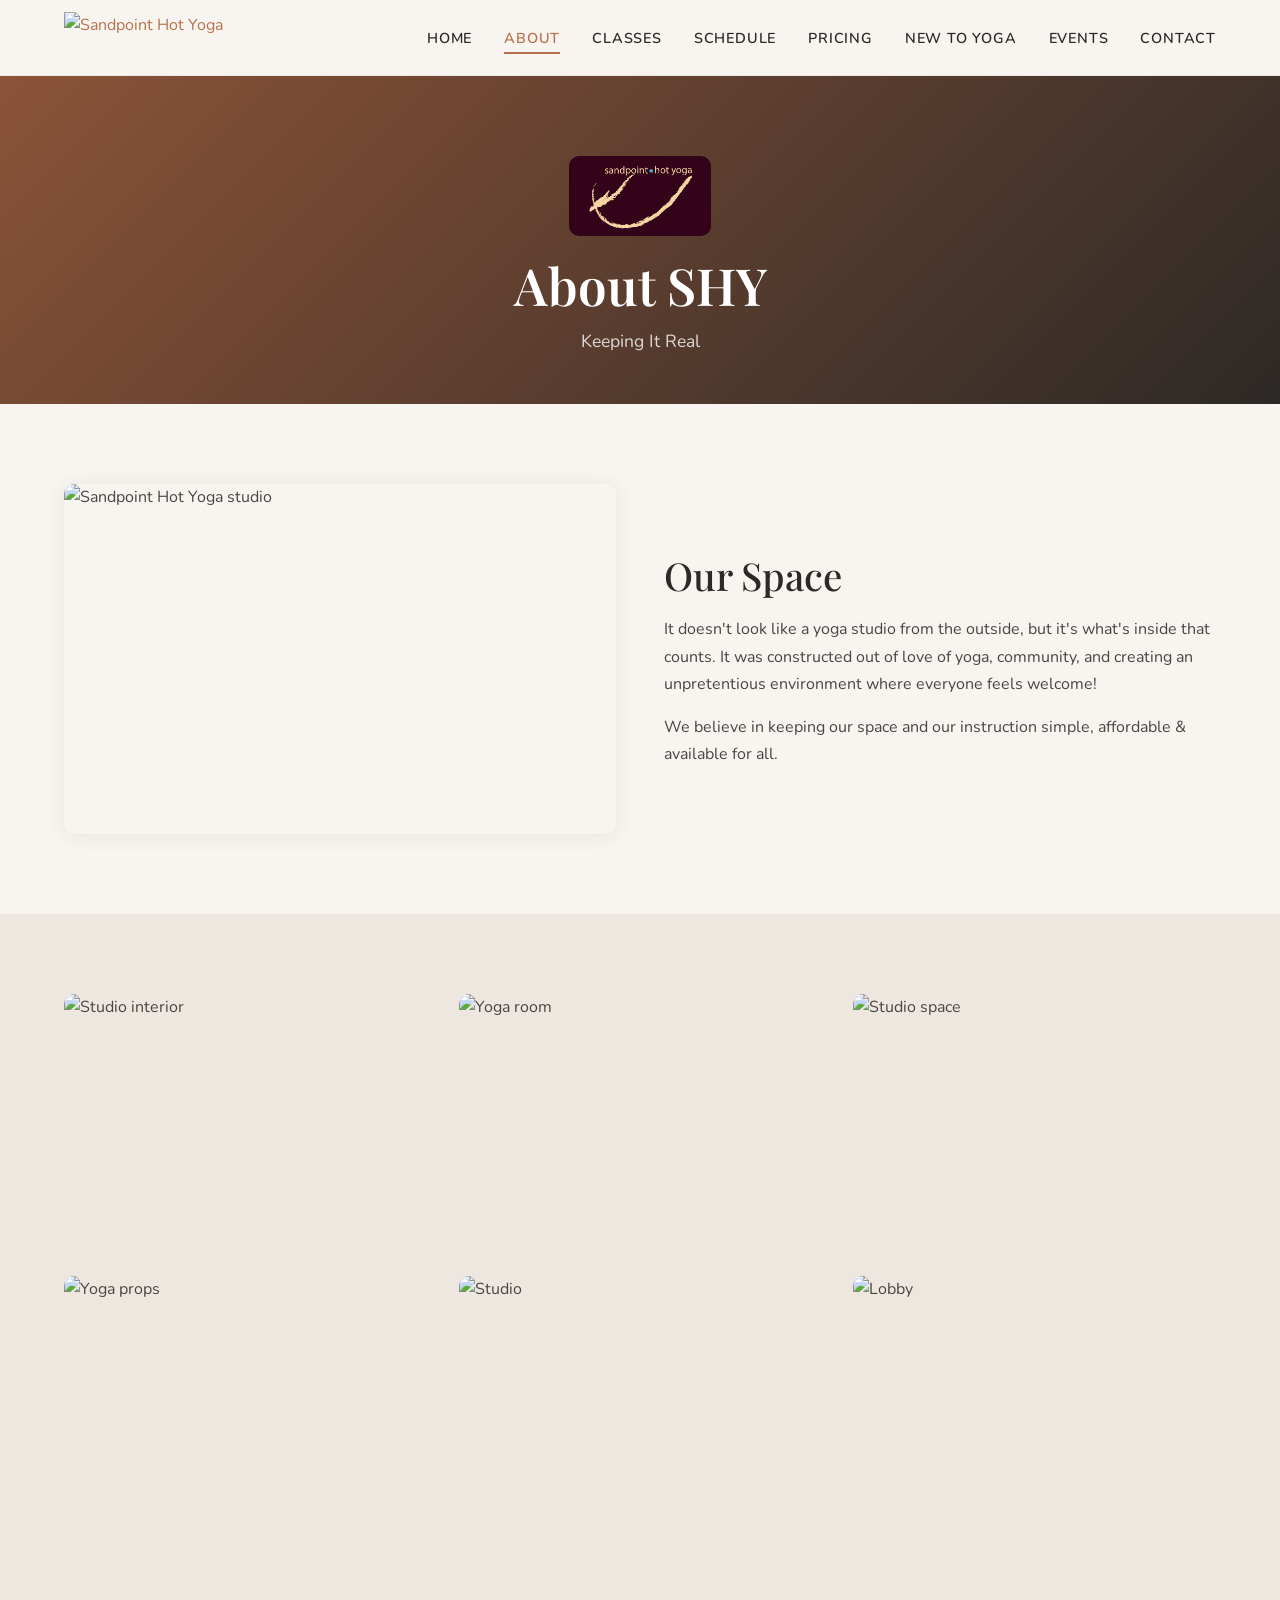
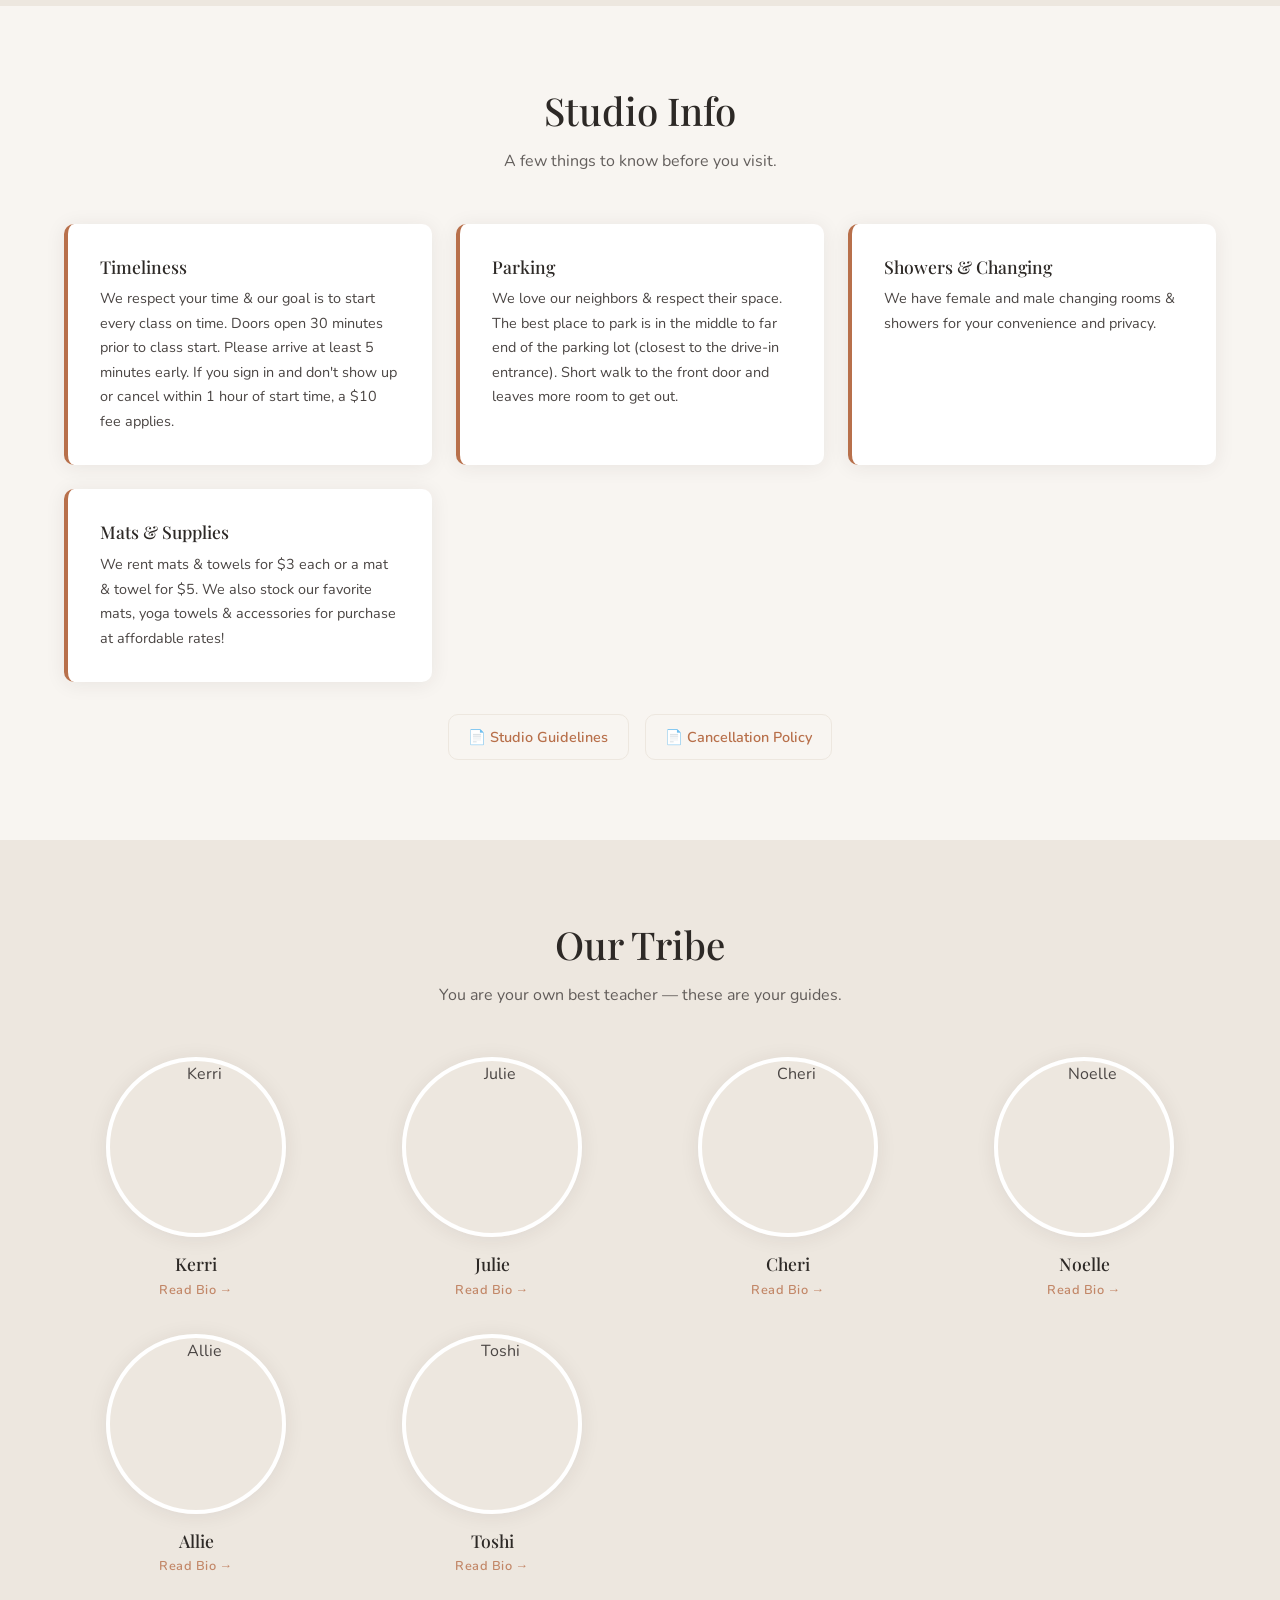
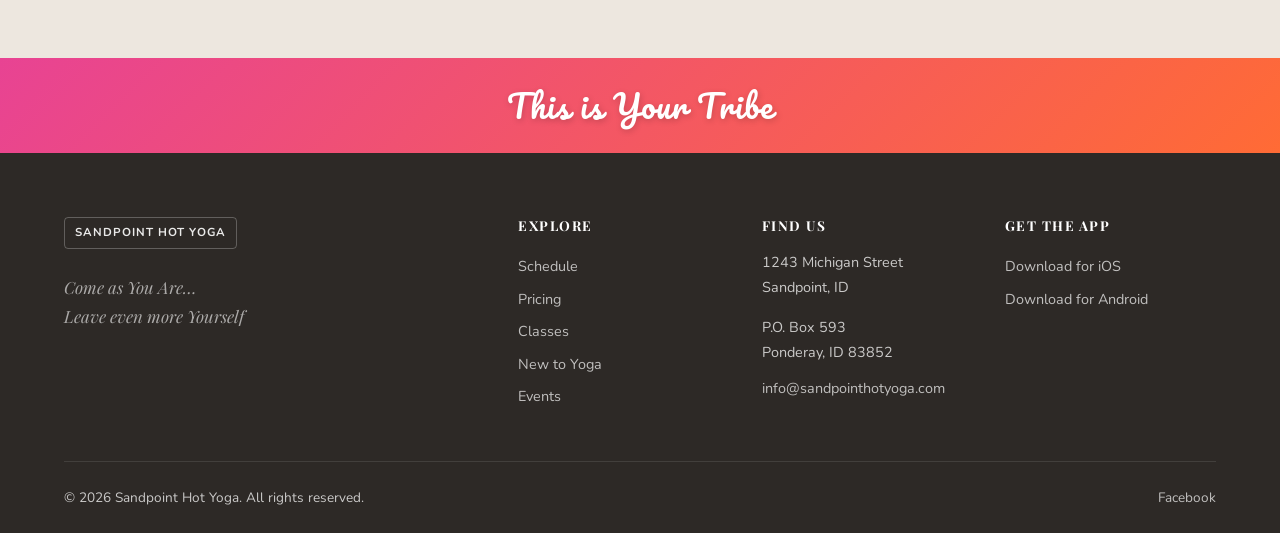
==== commit ea4494c9: "Homepage typography updates, add logo/tribe tagline to all pages, fix instructor bios w/ modals, Pil" ====
--- a/about.html
+++ b/about.html
@@ -7,8 +7,8 @@
     <meta name="description" content="Learn about Sandpoint Hot Yoga — our space, our values, and what makes us Sandpoint's original hot yoga studio.">
     <link rel="preconnect" href="https://fonts.googleapis.com">
     <link rel="preconnect" href="https://fonts.gstatic.com" crossorigin>
-    <link href="https://fonts.googleapis.com/css2?family=Playfair+Display:ital,wght@0,400;0,500;0,600;0,700;1,400&family=Nunito:wght@300;400;600;700&display=swap" rel="stylesheet">
-    <link rel="stylesheet" href="css/style.css?v=5">
+    <link href="https://fonts.googleapis.com/css2?family=Playfair+Display:ital,wght@0,400;0,500;0,600;0,700;1,400&family=Nunito:wght@300;400;600;700&family=Pacifico&display=swap" rel="stylesheet">
+    <link rel="stylesheet" href="css/style.css?v=6">
 </head>
 <body>
 
@@ -32,6 +32,7 @@
 </header>
 
 <section class="page-hero">
+    <img src="img/shy-logo.jpg" alt="Sandpoint Hot Yoga" class="page-hero-logo">
     <h1>About SHY</h1>
     <p>Keeping It Real</p>
 </section>
@@ -107,36 +108,62 @@
             <h2>Our Tribe</h2>
             <p>You are your own best teacher &mdash; these are your guides.</p>
         </div>
-        <div class="tribe-grid">
-            <div class="tribe-card">
+                <div class="tribe-grid">
+            <div class="tribe-card" onclick="openBio('kerri')">
                 <img src="https://storage.googleapis.com/wzukusers/user-16437973/images/5720e5c89b4179B7R8ui/YogaKerri_d400.JPG" alt="Kerri" class="tribe-card-img">
                 <h3>Kerri</h3>
-            </div>
-            <div class="tribe-card">
+                <p class="tribe-bio-hint">Read Bio &rarr;</p>
+            </div>
+            <div class="tribe-card" onclick="openBio('julie')">
                 <img src="https://storage.googleapis.com/wzukusers/user-16437973/images/5c3d77eb2f23dR5yucIc/SHY_20_d400.jpg" alt="Julie" class="tribe-card-img">
                 <h3>Julie</h3>
-            </div>
-            <div class="tribe-card">
-                <img src="https://storage.googleapis.com/wzukusers/user-16437973/images/5c3ebd1a2ef68TT62Q2g/DSCN2203_d200.JPG" alt="Cheri" class="tribe-card-img">
+                <p class="tribe-bio-hint">Read Bio &rarr;</p>
+            </div>
+            <div class="tribe-card" onclick="openBio('cheri')">
+                <img src="https://storage.googleapis.com/wzukusers/user-16437973/images/5c3d69f3b7958tp8v9ij/yoga-for-seniors-men_d400.jpg" alt="Cheri" class="tribe-card-img">
                 <h3>Cheri</h3>
-            </div>
-            <div class="tribe-card">
-                <img src="https://storage.googleapis.com/wzukusers/user-16437973/images/5c3ebd7fb4afaAkzsjkq/DSCN2371_d200.JPG" alt="Noelle" class="tribe-card-img">
+                <p class="tribe-bio-hint">Read Bio &rarr;</p>
+            </div>
+            <div class="tribe-card" onclick="openBio('noelle')">
+                <img src="https://storage.googleapis.com/wzukusers/user-16437973/images/5c3d69f46c336phgwhSb/yoga-for-students_d400.jpg" alt="Noelle" class="tribe-card-img">
                 <h3>Noelle</h3>
-            </div>
-            <div class="tribe-card">
-                <img src="https://storage.googleapis.com/wzukusers/user-16437973/images/5c3ebdd0251f9Fo7cdxd/SHY3_101_d200.jpg" alt="Allie" class="tribe-card-img">
+                <p class="tribe-bio-hint">Read Bio &rarr;</p>
+            </div>
+            <div class="tribe-card" onclick="openBio('allie')">
+                <img src="https://storage.googleapis.com/wzukusers/user-16437973/images/5c3ebe59a6d43sDIj1Gx/restore-smaller_d400.jpg" alt="Allie" class="tribe-card-img">
                 <h3>Allie</h3>
-            </div>
-            <div class="tribe-card">
-                <img src="https://storage.googleapis.com/wzukusers/user-16437973/images/5c3ebe59a6d43sDIj1Gx/restore-smaller_d400.jpg" alt="Toshi" class="tribe-card-img">
+                <p class="tribe-bio-hint">Read Bio &rarr;</p>
+            </div>
+            <div class="tribe-card" onclick="openBio('toshi')">
+                <img src="https://storage.googleapis.com/wzukusers/user-16437973/images/57f2a10b1e344XQIrcUB/SHY_12_d200.jpg" alt="Toshi" class="tribe-card-img">
                 <h3>Toshi</h3>
+                <p class="tribe-bio-hint">Read Bio &rarr;</p>
             </div>
         </div>
     </div>
 </section>
 
 </main>
+
+<!-- Instructor Bio Modal -->
+<div class="bio-modal-overlay" id="bioModal" onclick="closeBioOnOverlay(event)">
+    <div class="bio-modal">
+        <button class="bio-modal-close" onclick="closeBio()" aria-label="Close">&times;</button>
+        <div class="bio-modal-header">
+            <img src="" alt="" class="bio-modal-img" id="bioModalImg">
+            <div>
+                <h3 id="bioModalName"></h3>
+                <p id="bioModalTitle"></p>
+            </div>
+        </div>
+        <div class="bio-modal-body" id="bioModalBody"></div>
+    </div>
+</div>
+
+<!-- This Is Your Tribe -->
+<div class="tribe-tagline-bar">
+    <span>This is Your Tribe</span>
+</div>
 
 <footer class="site-footer">
     <div class="container">
@@ -175,5 +202,63 @@
 </footer>
 
 <script src="js/main.js?v=2"></script>
+<script>
+const bios = {
+    kerri: {
+        name: 'Kerri',
+        title: 'Owner &amp; Founder',
+        img: 'https://storage.googleapis.com/wzukusers/user-16437973/images/5720e5c89b4179B7R8ui/YogaKerri_d400.JPG',
+        bio: '<p>Kerri is the founder and owner of Sandpoint Hot Yoga. She discovered yoga in 2003 and it quickly became a life-changing practice. Her passion for yoga and community led her to open SHY — Sandpoint\'s original hot yoga studio — to share the practice with everyone in the area.</p><p>Kerri is certified in Bikram/Hot 26, Vinyasa, and various other disciplines. Her classes are encouraging, grounding, and fun. She believes that yoga is for every body and every budget.</p>'
+    },
+    julie: {
+        name: 'Julie',
+        title: 'Instructor',
+        img: 'https://storage.googleapis.com/wzukusers/user-16437973/images/5c3d77eb2f23dR5yucIc/SHY_20_d400.jpg',
+        bio: '<p>Julie has been practicing yoga for over a decade and teaching at SHY for many years. Her classes are warm, welcoming, and always a great workout. She has a gift for making students of all levels feel at ease while challenging them to grow.</p><p>Julie is certified in Hot 26 and Vinyasa, and brings an infectious energy to every class she teaches.</p>'
+    },
+    cheri: {
+        name: 'Cheri',
+        title: 'Instructor',
+        img: 'https://storage.googleapis.com/wzukusers/user-16437973/images/5c3d69f3b7958tp8v9ij/yoga-for-seniors-men_d400.jpg',
+        bio: '<p>Cheri is known for her calm, nurturing approach to teaching. Her classes are accessible to everyone and she has a wonderful ability to meet students exactly where they are in their practice.</p><p>She is certified in Hot 26 and has a background in anatomy that informs her thoughtful, alignment-based instruction.</p>'
+    },
+    noelle: {
+        name: 'Noelle',
+        title: 'Instructor',
+        img: 'https://storage.googleapis.com/wzukusers/user-16437973/images/5c3d69f46c336phgwhSb/yoga-for-students_d400.jpg',
+        bio: '<p>Noelle brings creativity and passion to every class. A long-time member of the SHY community, she stepped into teaching and never looked back. Her Vinyasa classes are dynamic, music-driven, and joyful.</p><p>Noelle is also certified in Yin yoga and loves helping students find stillness and release in a restorative practice.</p>'
+    },
+    allie: {
+        name: 'Allie',
+        title: 'Instructor',
+        img: 'https://storage.googleapis.com/wzukusers/user-16437973/images/5c3ebe59a6d43sDIj1Gx/restore-smaller_d400.jpg',
+        bio: '<p>Allie is a multifaceted instructor with certifications in Pilates, Vinyasa, and Inferno Hot Pilates. Her classes are high-energy, fun, and results-driven. She loves challenging students to discover what their bodies are truly capable of.</p><p>Off the mat, Allie is an avid outdoor enthusiast and brings that love of movement into every class.</p>'
+    },
+    toshi: {
+        name: 'Toshi',
+        title: 'Instructor',
+        img: 'https://storage.googleapis.com/wzukusers/user-16437973/images/57f2a10b1e344XQIrcUB/SHY_12_d200.jpg',
+        bio: '<p>Toshi\'s classes are meditative, precise, and deeply restorative. With a background in traditional Hot 26 and Yin yoga, she guides students to slow down and truly tune in to their bodies.</p><p>Toshi has been practicing yoga for many years and finds the most joy in watching students experience the transformational benefits of a consistent practice.</p>'
+    }
+};
+function openBio(key) {
+    const data = bios[key];
+    if (!data) return;
+    document.getElementById('bioModalImg').src = data.img;
+    document.getElementById('bioModalImg').alt = data.name;
+    document.getElementById('bioModalName').textContent = data.name;
+    document.getElementById('bioModalTitle').innerHTML = data.title;
+    document.getElementById('bioModalBody').innerHTML = data.bio;
+    document.getElementById('bioModal').classList.add('open');
+    document.body.style.overflow = 'hidden';
+}
+function closeBio() {
+    document.getElementById('bioModal').classList.remove('open');
+    document.body.style.overflow = '';
+}
+function closeBioOnOverlay(e) {
+    if (e.target === document.getElementById('bioModal')) closeBio();
+}
+</script>
 </body>
 </html>
--- a/css/style.css
+++ b/css/style.css
@@ -134,12 +134,20 @@
 }
 .hero-content { position:relative; z-index:1; color:var(--white); padding:2rem; }
 .hero-logo { height:120px; width:auto; margin:0 auto 1.5rem; border-radius:var(--radius); }
-.hero h1 { color:var(--white); margin-bottom:.5rem; font-size:clamp(2rem,5vw,3.4rem); }
+.hero h1 {
+    color:var(--white); margin-bottom:.75rem;
+    font-size:clamp(1.4rem,3vw,2.2rem);
+    font-family:var(--font-heading); font-style:italic; font-weight:400;
+    opacity:.92;
+}
 .hero .subtitle {
-    font-size:clamp(1rem,2vw,1.3rem); font-weight:300;
-    letter-spacing:2px; text-transform:uppercase; margin-bottom:2rem;
-    opacity:.9;
-}
+    font-family:var(--font-heading);
+    font-size:clamp(1.5rem,3.5vw,2.6rem);
+    font-weight:600; letter-spacing:1px;
+    text-transform:none; margin-bottom:1rem;
+    opacity:1; order:-1;
+}
+.hero-content { display:flex; flex-direction:column; align-items:center; }
 .hero .tagline {
     font-family:var(--font-heading); font-size:clamp(1.1rem,2.5vw,1.6rem);
     font-style:italic; margin-bottom:2.5rem; opacity:.95;
@@ -148,7 +156,7 @@
 
 /* ---------- Page Hero (inner pages) ---------- */
 .page-hero {
-    position:relative; padding:8rem 0 4rem;
+    position:relative; padding:5rem 0 3rem;
     text-align:center; background:var(--dark);
     margin-top:var(--nav-height);
     overflow:hidden;
@@ -158,7 +166,17 @@
     background:linear-gradient(135deg, var(--primary-dark) 0%, var(--dark) 100%);
     opacity:.9;
 }
-.page-hero h1 { color:var(--white); position:relative; z-index:1; }
+.page-hero-logo {
+    position:relative; z-index:1;
+    height:80px; width:auto;
+    margin:0 auto 1rem;
+    display:block;
+    border-radius:var(--radius);
+}
+.page-hero h1 {
+    color:var(--white); position:relative; z-index:1;
+    font-family:var(--font-heading);
+}
 .page-hero p { color:rgba(255,255,255,.8); position:relative; z-index:1; margin-top:.5rem; font-size:1.1rem; }
 
 /* ---------- Sections ---------- */
@@ -268,16 +286,49 @@
 
 /* ---------- Tribe / Instructor Grid ---------- */
 .tribe-grid { display:grid; grid-template-columns:repeat(auto-fit,minmax(220px,1fr)); gap:2rem; }
-.tribe-card { text-align:center; }
+.tribe-card { text-align:center; cursor:pointer; }
 .tribe-card-img {
     width:180px; height:180px; border-radius:50%; object-fit:cover;
     margin:0 auto 1rem; box-shadow:var(--shadow);
     border:4px solid var(--white);
-    transition: transform var(--transition);
-}
-.tribe-card:hover .tribe-card-img { transform:scale(1.05); }
+    transition: transform var(--transition), box-shadow var(--transition);
+}
+.tribe-card:hover .tribe-card-img { transform:scale(1.05); box-shadow:var(--shadow-hover); }
 .tribe-card h3 { font-size:1.1rem; margin-bottom:.25rem; }
 .tribe-card p { font-size:.85rem; opacity:.8; }
+.tribe-card .tribe-bio-hint {
+    font-size:.8rem; color:var(--primary); font-weight:600;
+    letter-spacing:.5px; margin-top:.25rem;
+}
+
+/* ---------- Instructor Bio Modal ---------- */
+.bio-modal-overlay {
+    display:none; position:fixed; inset:0;
+    background:rgba(45,41,38,.7); z-index:2000;
+    align-items:center; justify-content:center; padding:1.5rem;
+}
+.bio-modal-overlay.open { display:flex; }
+.bio-modal {
+    background:var(--white); border-radius:var(--radius);
+    max-width:600px; width:100%; padding:2.5rem;
+    position:relative; box-shadow:0 20px 60px rgba(0,0,0,.3);
+    max-height:90vh; overflow-y:auto;
+}
+.bio-modal-close {
+    position:absolute; top:1rem; right:1rem;
+    background:none; border:none; font-size:1.5rem;
+    cursor:pointer; color:var(--body-text);
+    line-height:1; padding:.25rem;
+}
+.bio-modal-close:hover { color:var(--primary); }
+.bio-modal-header { display:flex; align-items:center; gap:1.5rem; margin-bottom:1.5rem; }
+.bio-modal-img {
+    width:100px; height:100px; border-radius:50%; object-fit:cover;
+    border:3px solid var(--primary-light); flex-shrink:0;
+}
+.bio-modal-header h3 { margin-bottom:.25rem; font-size:1.4rem; }
+.bio-modal-header p { font-size:.9rem; color:var(--primary); font-weight:600; }
+.bio-modal-body p { font-size:.95rem; margin-bottom:.75rem; }
 
 /* ---------- About / Split Content ---------- */
 .split { display:grid; grid-template-columns:1fr 1fr; gap:3rem; align-items:center; }
@@ -372,9 +423,17 @@
     background:var(--white); border-radius:var(--radius);
     padding:2rem; box-shadow:var(--shadow);
     border-top:4px solid var(--secondary);
-}
+    cursor:pointer;
+    transition: transform var(--transition), box-shadow var(--transition);
+    text-decoration:none; display:block; color:inherit;
+}
+.myth-card:hover { transform:translateY(-4px); box-shadow:var(--shadow-hover); color:inherit; }
 .myth-card h3 { color:var(--secondary); margin-bottom:.5rem; }
 .myth-card p { font-size:.95rem; }
+.myth-card .myth-link-hint {
+    font-size:.8rem; color:var(--primary); font-weight:700;
+    margin-top:.75rem; display:block;
+}
 
 /* ---------- Checklist ---------- */
 .checklist li {
@@ -395,6 +454,41 @@
     transition: all var(--transition);
 }
 .doc-link:hover { border-color:var(--primary); background:var(--white); }
+
+/* ---------- Myth Detail Page ---------- */
+.myth-detail {
+    display:grid; grid-template-columns:80px 1fr; gap:2rem;
+    padding:3rem 0; border-bottom:1px solid var(--cream);
+    align-items:start;
+}
+.myth-detail:last-of-type { border-bottom:none; }
+.myth-detail-number {
+    font-family:var(--font-heading); font-size:4rem; font-weight:700;
+    color:var(--cream); line-height:1; padding-top:.25rem;
+    user-select:none;
+}
+.myth-detail-content h2 {
+    font-size:clamp(1.2rem,2.5vw,1.6rem); color:var(--secondary);
+    margin-bottom:1rem; font-style:italic;
+}
+.myth-detail-content p { font-size:1rem; }
+@media (max-width:600px) {
+    .myth-detail { grid-template-columns:1fr; }
+    .myth-detail-number { font-size:2.5rem; padding:0; }
+}
+
+/* ---------- This Is Your Tribe Tagline ---------- */
+.tribe-tagline-bar {
+    background:linear-gradient(135deg, #e84393 0%, #ff6b35 100%);
+    text-align:center; padding:1.25rem 1.5rem;
+    color:var(--white);
+}
+.tribe-tagline-bar span {
+    font-family:'Pacifico', 'Dancing Script', cursive;
+    font-size:clamp(1.4rem,3vw,2rem);
+    letter-spacing:1px;
+    text-shadow: 1px 2px 6px rgba(0,0,0,.18);
+}
 
 /* ---------- Footer ---------- */
 .site-footer {
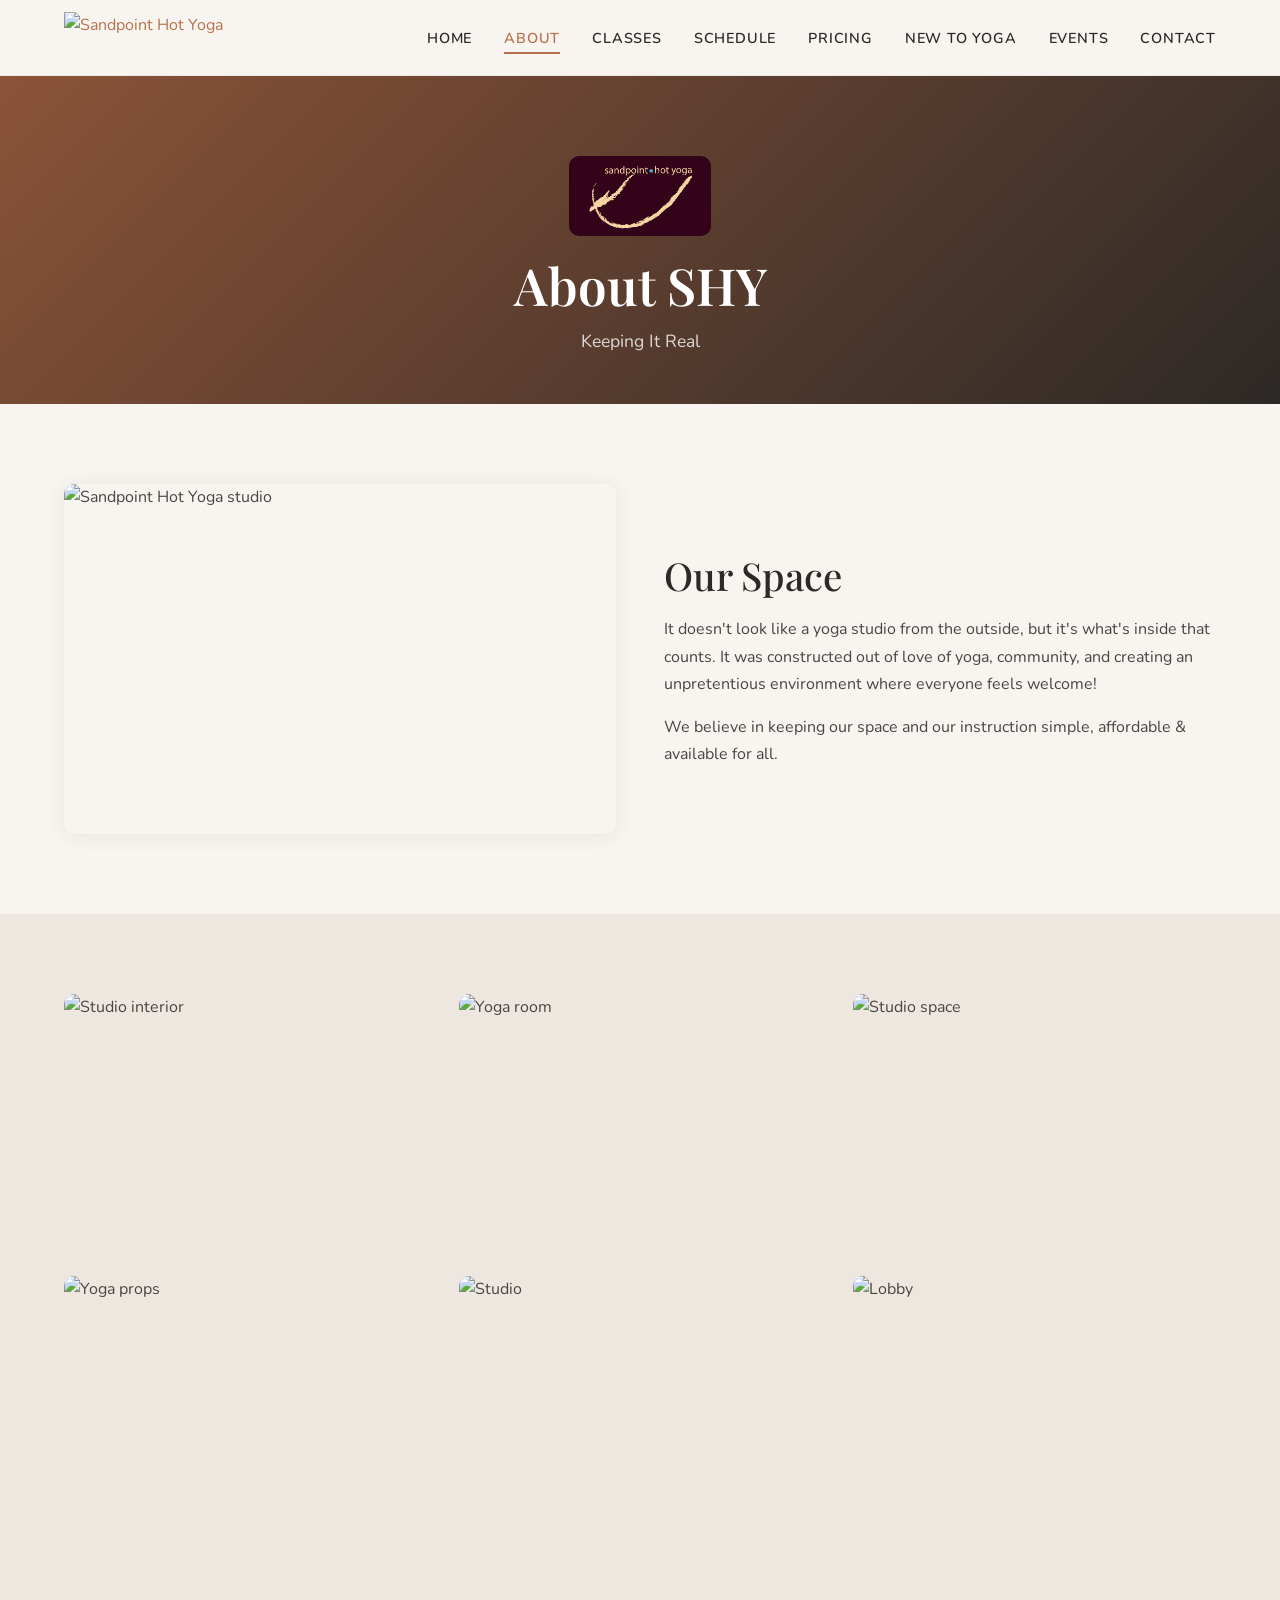
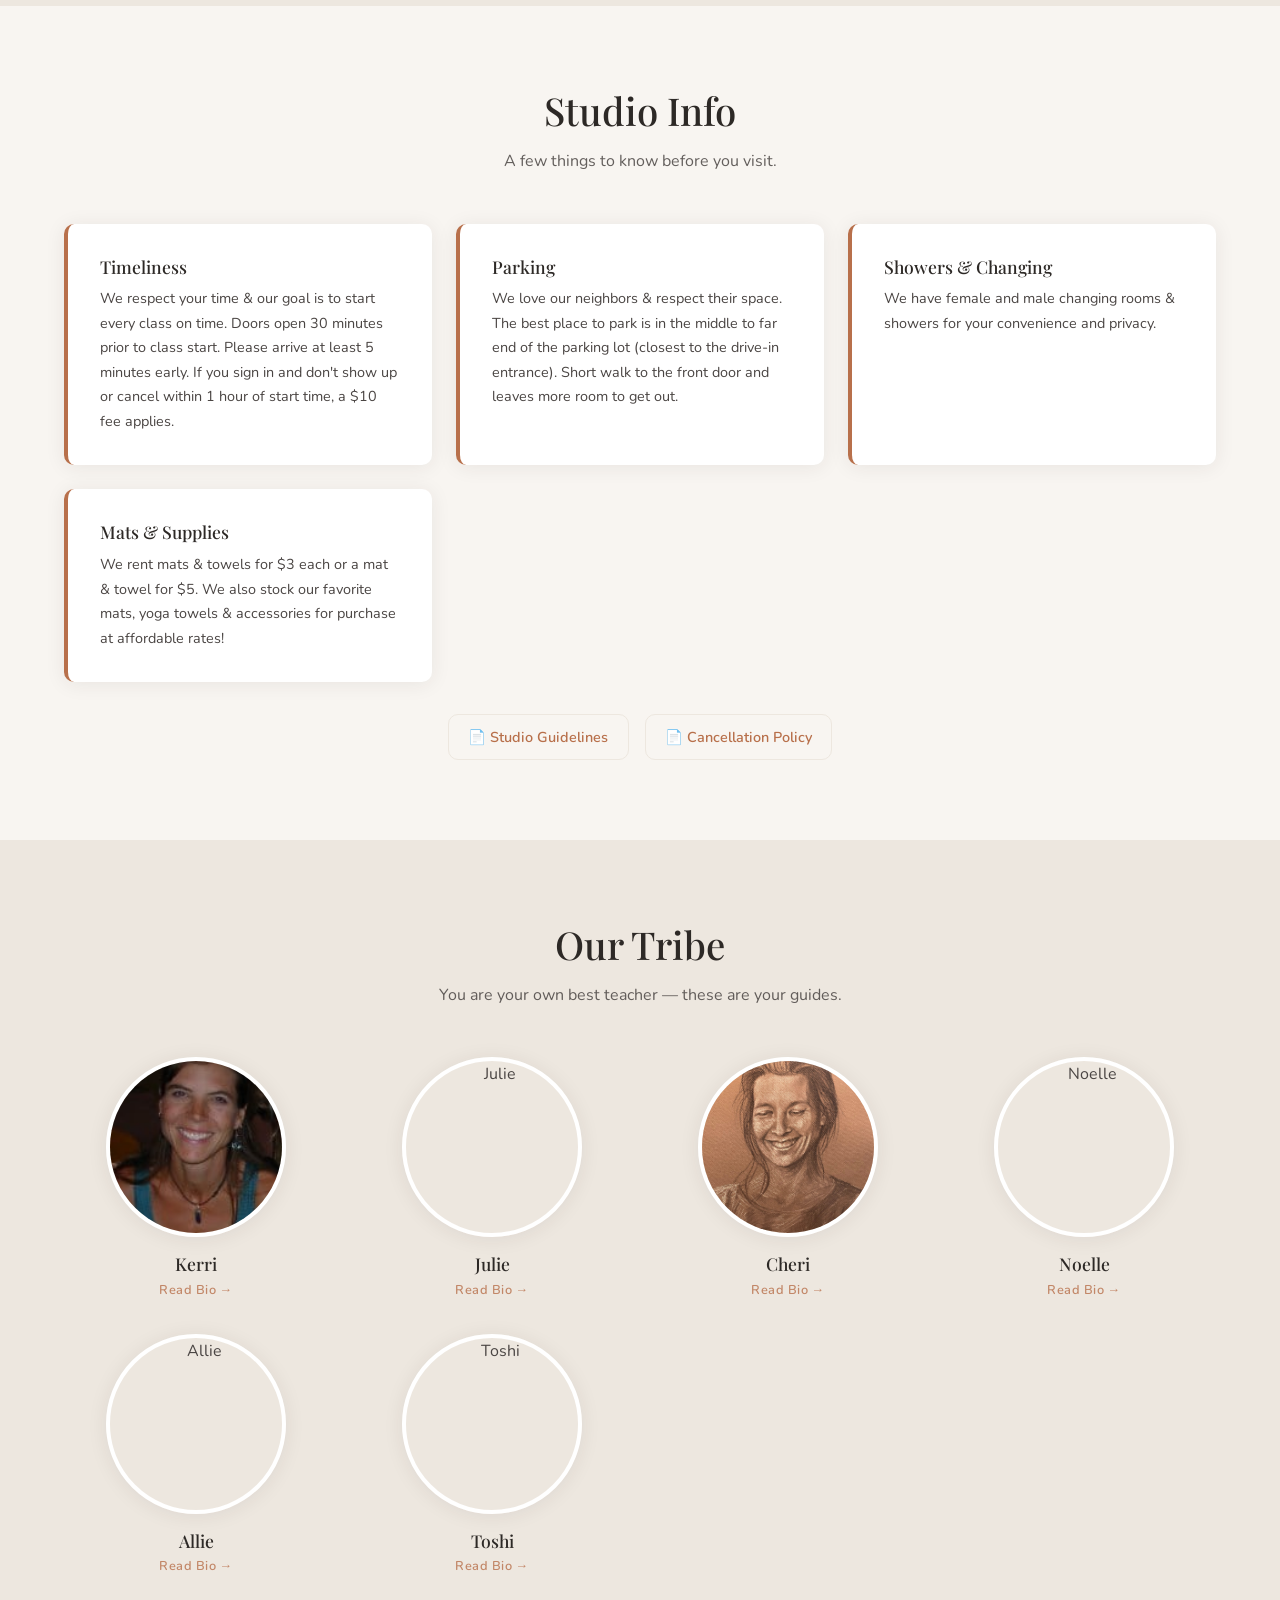
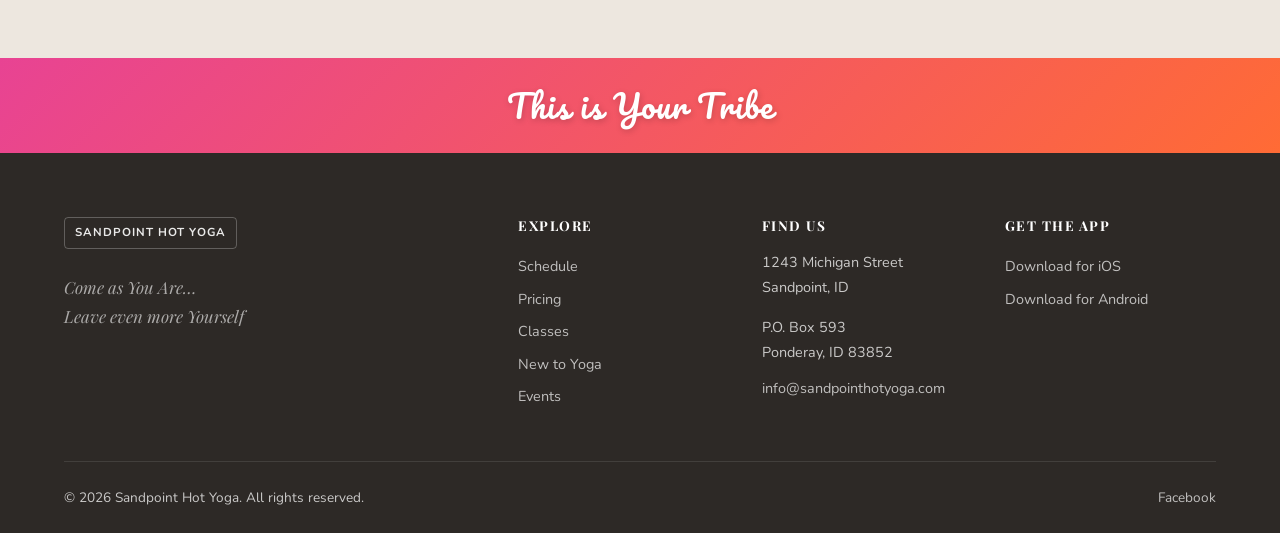
==== commit 9d656360: "Push/publish SHY changes and update portal" ====
--- a/about.html
+++ b/about.html
@@ -109,8 +109,8 @@
             <p>You are your own best teacher &mdash; these are your guides.</p>
         </div>
                 <div class="tribe-grid">
-            <div class="tribe-card" onclick="openBio('kerri')">
-                <img src="https://storage.googleapis.com/wzukusers/user-16437973/images/5720e5c89b4179B7R8ui/YogaKerri_d400.JPG" alt="Kerri" class="tribe-card-img">
+                        <div class="tribe-card" onclick="openBio('kerri')">
+                <img src="images/Kerri.jpg" alt="Kerri" class="tribe-card-img">
                 <h3>Kerri</h3>
                 <p class="tribe-bio-hint">Read Bio &rarr;</p>
             </div>
@@ -119,8 +119,8 @@
                 <h3>Julie</h3>
                 <p class="tribe-bio-hint">Read Bio &rarr;</p>
             </div>
-            <div class="tribe-card" onclick="openBio('cheri')">
-                <img src="https://storage.googleapis.com/wzukusers/user-16437973/images/5c3d69f3b7958tp8v9ij/yoga-for-seniors-men_d400.jpg" alt="Cheri" class="tribe-card-img">
+                        <div class="tribe-card" onclick="openBio('cheri')">
+                <img src="images/Cheri.jpg" alt="Cheri" class="tribe-card-img">
                 <h3>Cheri</h3>
                 <p class="tribe-bio-hint">Read Bio &rarr;</p>
             </div>
@@ -204,11 +204,11 @@
 <script src="js/main.js?v=2"></script>
 <script>
 const bios = {
-    kerri: {
+        kerri: {
         name: 'Kerri',
         title: 'Owner &amp; Founder',
-        img: 'https://storage.googleapis.com/wzukusers/user-16437973/images/5720e5c89b4179B7R8ui/YogaKerri_d400.JPG',
-        bio: '<p>Kerri is the founder and owner of Sandpoint Hot Yoga. She discovered yoga in 2003 and it quickly became a life-changing practice. Her passion for yoga and community led her to open SHY — Sandpoint\'s original hot yoga studio — to share the practice with everyone in the area.</p><p>Kerri is certified in Bikram/Hot 26, Vinyasa, and various other disciplines. Her classes are encouraging, grounding, and fun. She believes that yoga is for every body and every budget.</p>'
+        img: 'images/Kerri.jpg',
+        bio: '<p>Kerri stepped into her first Bikram Yoga class in Truckee, CA in 2003 after beating up her body with years of sports and distance running and suffering from chronic pain &amp; anxiety. It was the hardest &amp; most painful thing she had ever tried but immediately felt the physical, mental &amp; emotional benefits and knew this was something she had to pursue.</p><p>After returning home from a deployment with the military, she made the decision to change her course and attended the demanding Bikram teacher training in 2005, kids yoga training in 2006, Core Power Yoga in 2009 and Inferno Hot Pilates in 2022. Kerri brought hot yoga to Sandpoint in 2008 &amp; had to close the doors early in 2011 due to personal/family issues. The incredible support of the community &amp; amazing teachers encouraged her to bring it back in 2016. She is grateful to live a life pursuing her love of teaching &amp; all things mother nature.</p>'
     },
     julie: {
         name: 'Julie',
@@ -216,11 +216,11 @@
         img: 'https://storage.googleapis.com/wzukusers/user-16437973/images/5c3d77eb2f23dR5yucIc/SHY_20_d400.jpg',
         bio: '<p>Julie has been practicing yoga for over a decade and teaching at SHY for many years. Her classes are warm, welcoming, and always a great workout. She has a gift for making students of all levels feel at ease while challenging them to grow.</p><p>Julie is certified in Hot 26 and Vinyasa, and brings an infectious energy to every class she teaches.</p>'
     },
-    cheri: {
+        cheri: {
         name: 'Cheri',
         title: 'Instructor',
-        img: 'https://storage.googleapis.com/wzukusers/user-16437973/images/5c3d69f3b7958tp8v9ij/yoga-for-seniors-men_d400.jpg',
-        bio: '<p>Cheri is known for her calm, nurturing approach to teaching. Her classes are accessible to everyone and she has a wonderful ability to meet students exactly where they are in their practice.</p><p>She is certified in Hot 26 and has a background in anatomy that informs her thoughtful, alignment-based instruction.</p>'
+        img: 'images/Cheri.jpg',
+        bio: '<p>It\'s a wonder sometimes how we end up where we are. Cheri\'s first experience on a yoga mat when she was 23 instantly hooked her into the practice. She considered yoga teacher training back then, but her path meandered in other directions.</p><p>Fast forward a couple decades, having tried her hand in restaurant work, accepting commissions and selling her artwork, being a couples counselor, art therapist, chemical dependency counselor, past life regressionist, art teacher, and a stay-at-home mom (best job in the world) &mdash; all the while returning time and again to her yoga mat and meditation practice &mdash; Cheri can now be found teaching Inferno Hot Pilates and yoga.</p><p>Her passion is to help people awaken to their inherent power to consciously create a life of joy, strength, and beauty. Both yoga and hot Pilates allow us to see how our thoughts shape our reality, how our bodies are amazing tools of exploration and insight and wisdom, and help us to align our mind, body, and spirit.</p><p>When not in the hot studio, Cheri can be found spending time with her family, home schooling her daughter, enjoying the beauty of nature, and fueling her creative passion in her art studio.</p>'
     },
     noelle: {
         name: 'Noelle',
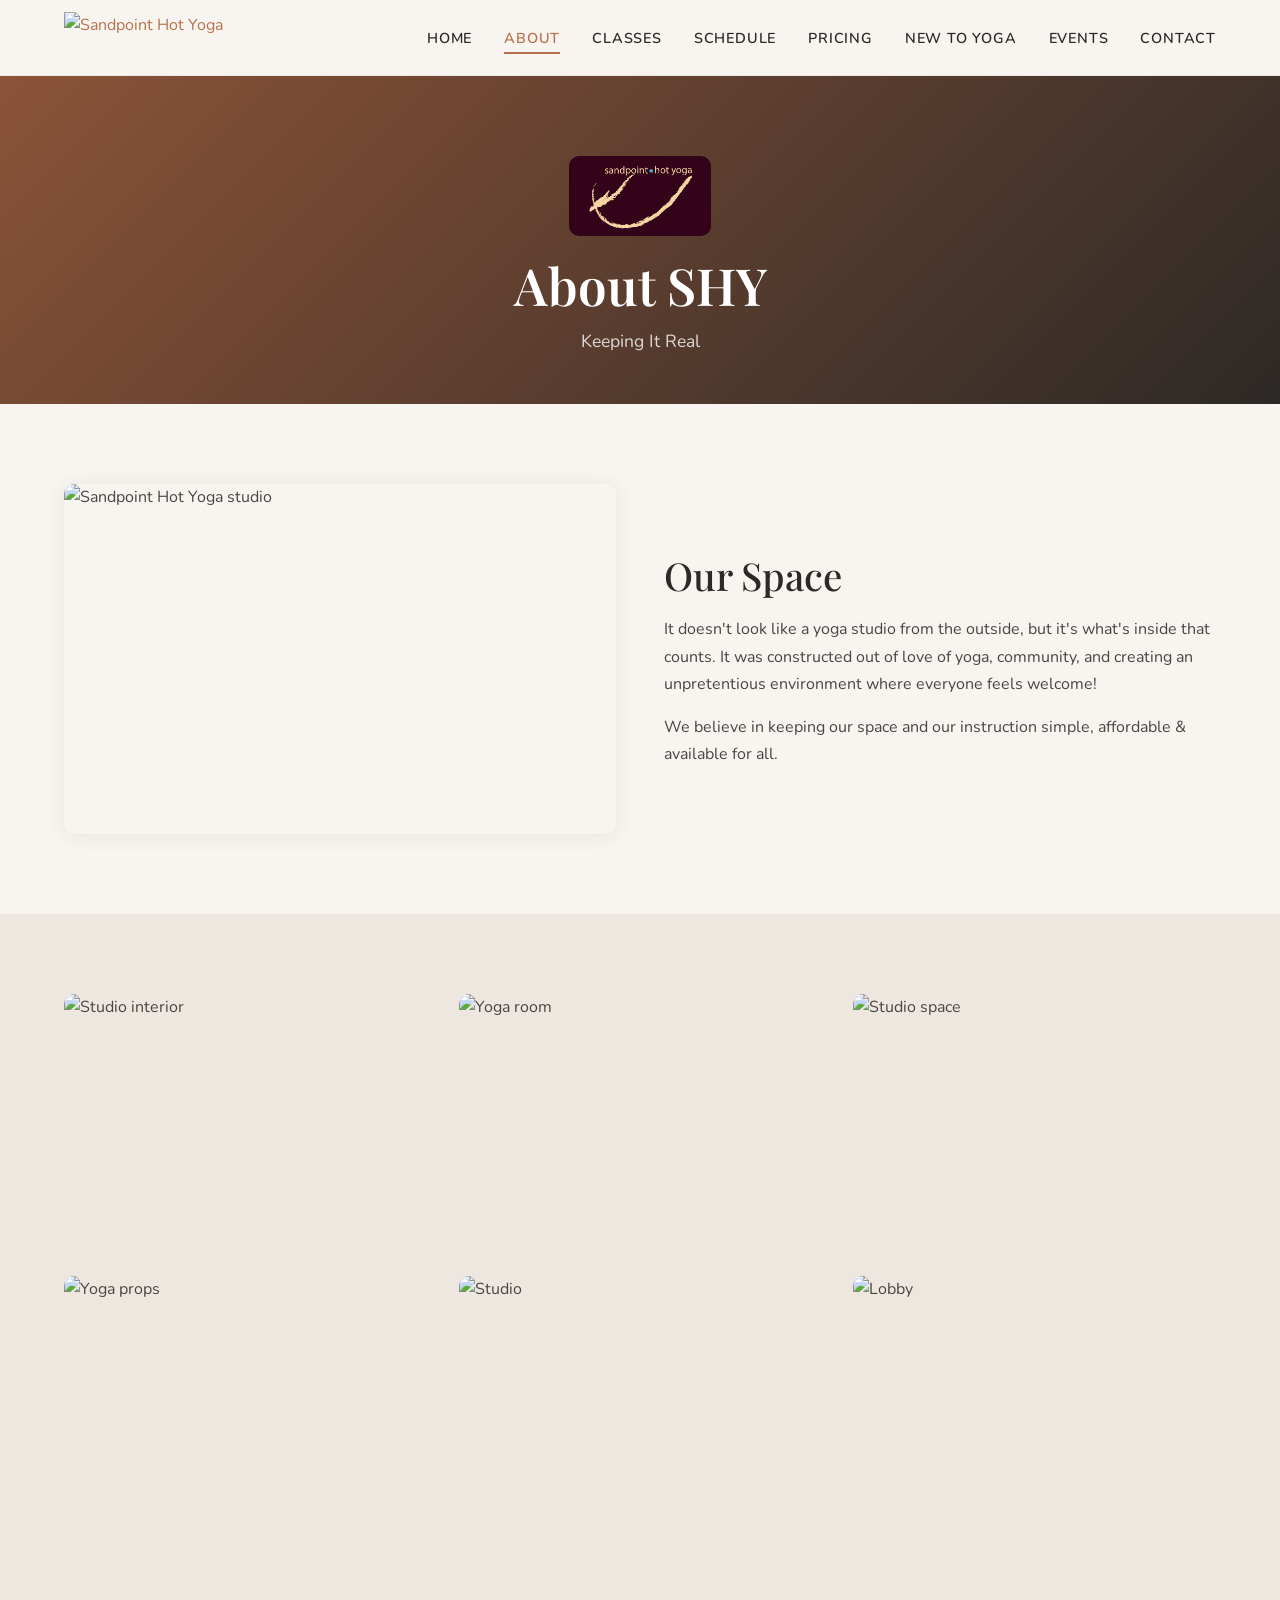
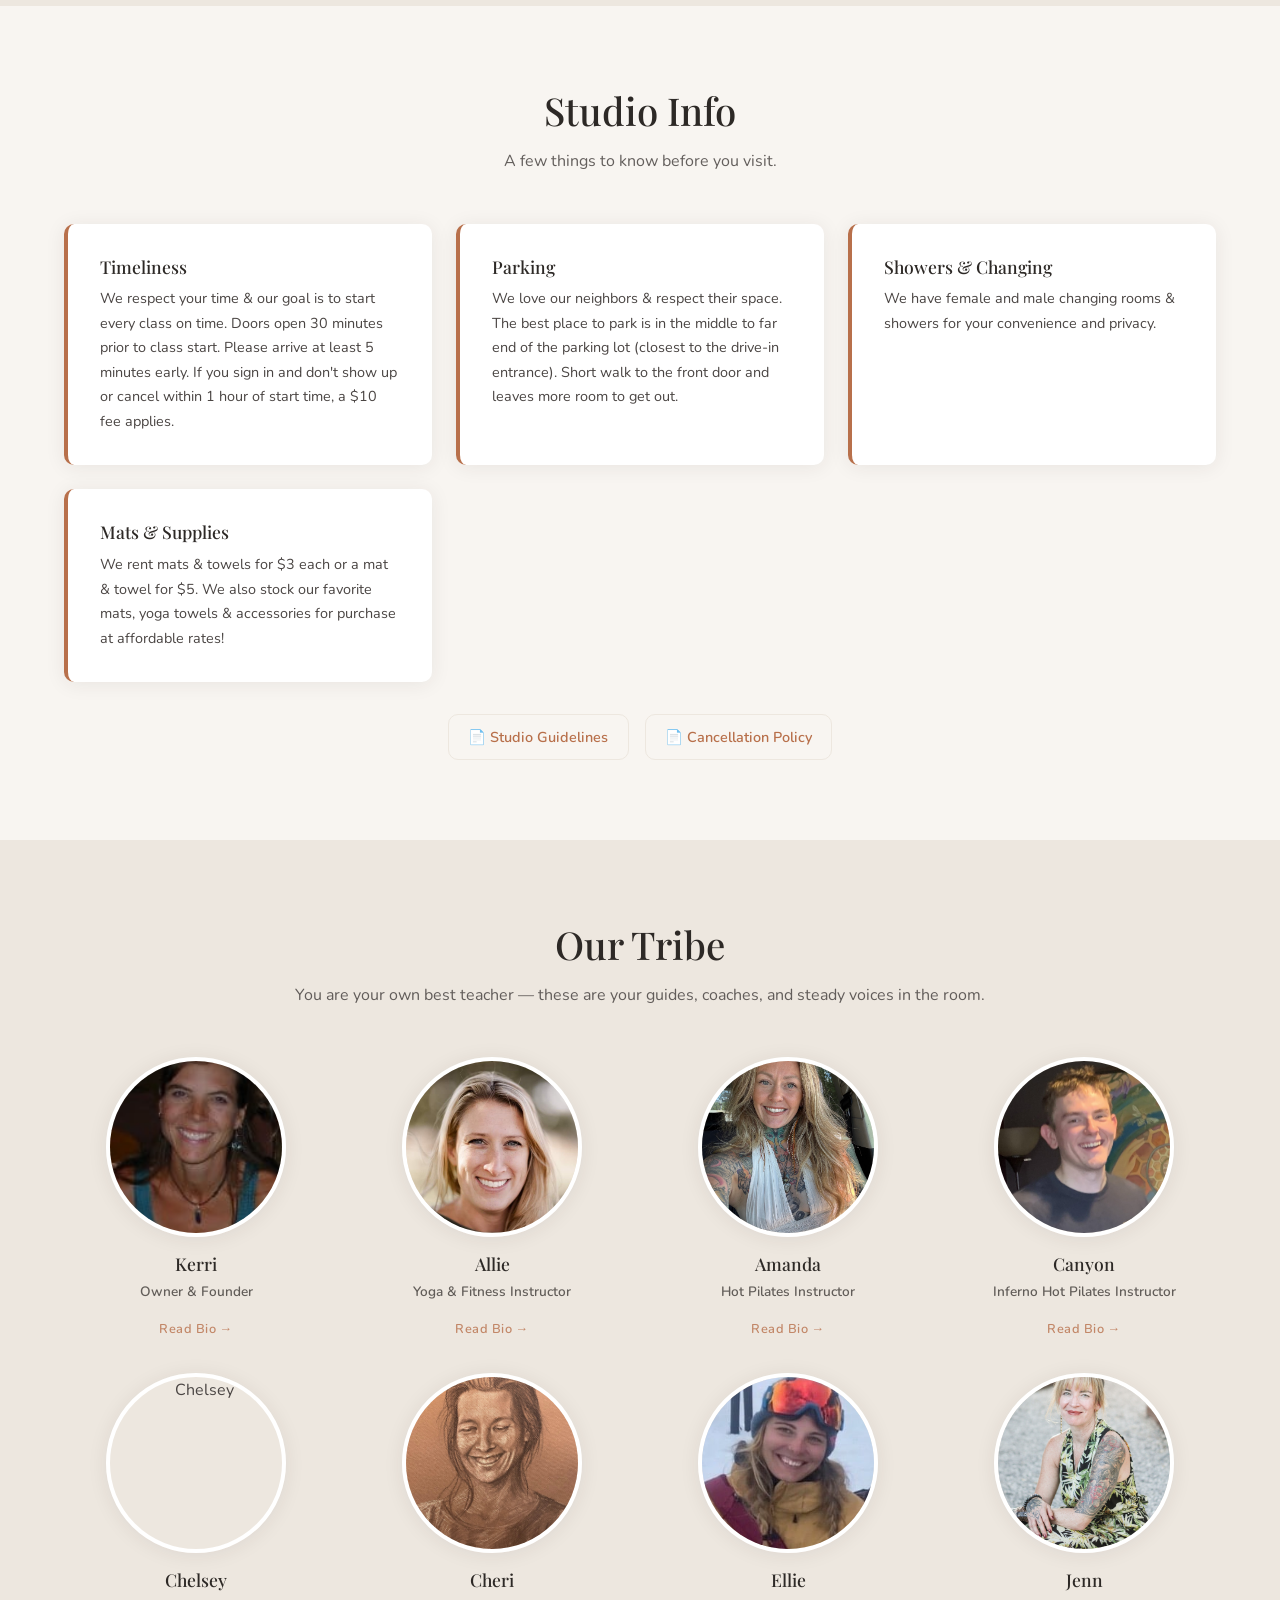
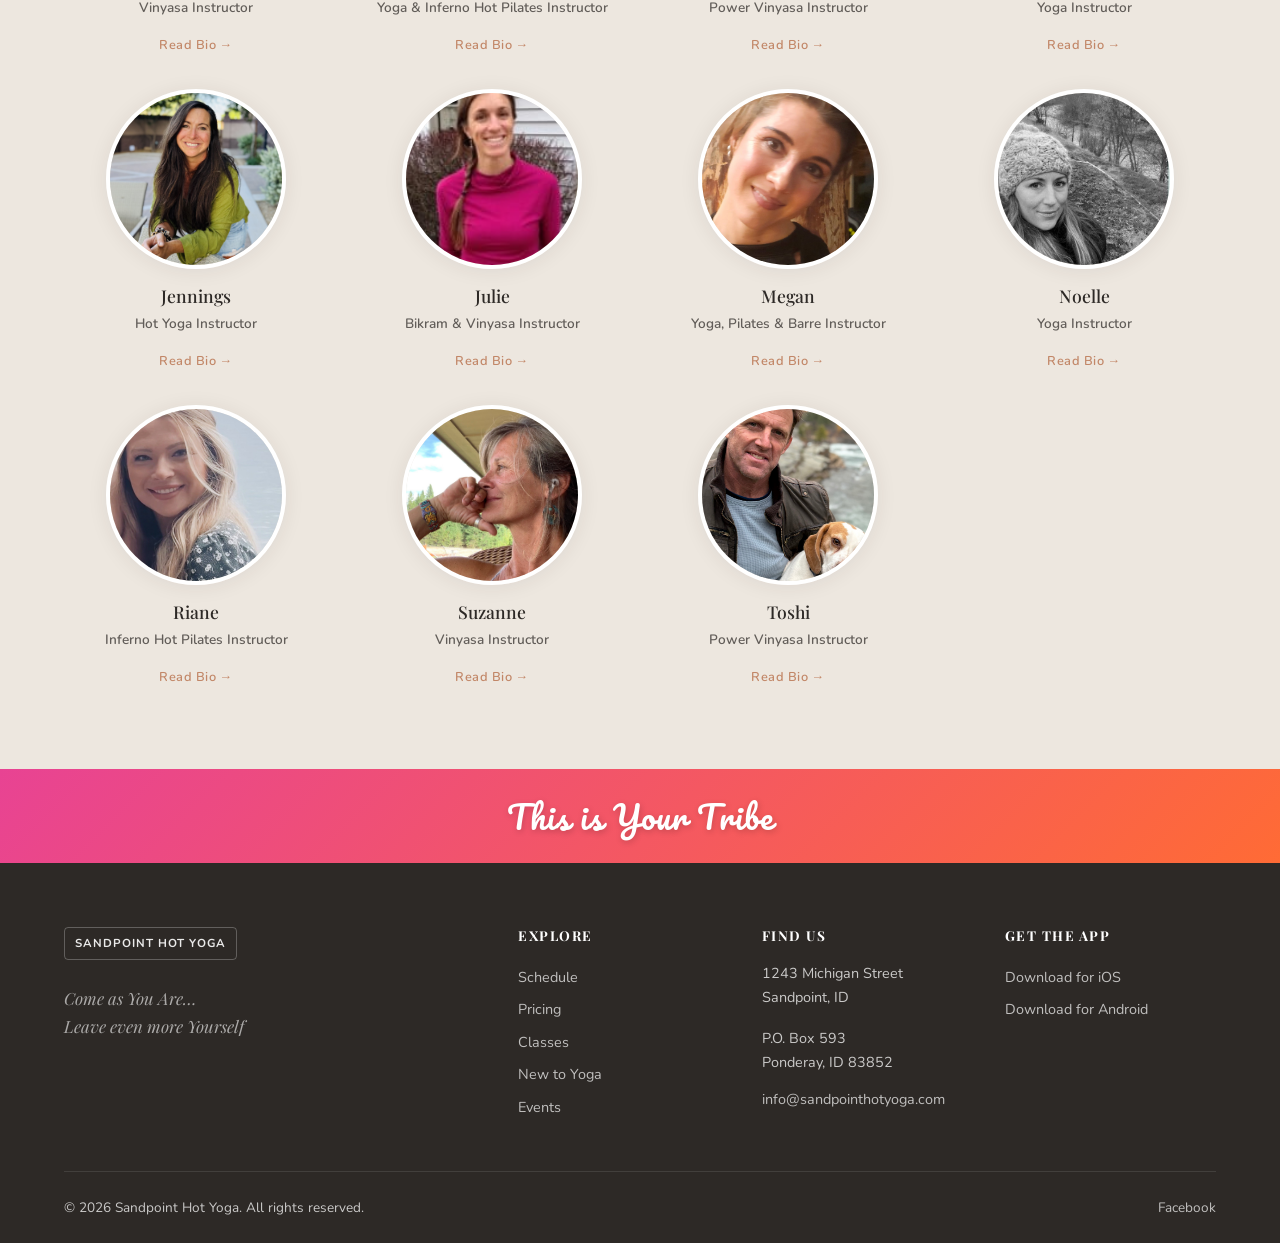
==== commit e50c6d82: "Update SHY tribe bios" ====
--- a/about.html
+++ b/about.html
@@ -106,37 +106,97 @@
     <div class="container">
         <div class="section-header">
             <h2>Our Tribe</h2>
-            <p>You are your own best teacher &mdash; these are your guides.</p>
-        </div>
-                <div class="tribe-grid">
-                        <div class="tribe-card" onclick="openBio('kerri')">
+            <p>You are your own best teacher &mdash; these are your guides, coaches, and steady voices in the room.</p>
+        </div>
+        <div class="tribe-grid">
+            <div class="tribe-card" onclick="openBio('kerri')">
                 <img src="images/Kerri.jpg" alt="Kerri" class="tribe-card-img">
                 <h3>Kerri</h3>
-                <p class="tribe-bio-hint">Read Bio &rarr;</p>
-            </div>
-            <div class="tribe-card" onclick="openBio('julie')">
-                <img src="https://storage.googleapis.com/wzukusers/user-16437973/images/5c3d77eb2f23dR5yucIc/SHY_20_d400.jpg" alt="Julie" class="tribe-card-img">
-                <h3>Julie</h3>
-                <p class="tribe-bio-hint">Read Bio &rarr;</p>
-            </div>
-                        <div class="tribe-card" onclick="openBio('cheri')">
+                <p class="tribe-card-role">Owner &amp; Founder</p>
+                <p class="tribe-bio-hint">Read Bio &rarr;</p>
+            </div>
+            <div class="tribe-card" onclick="openBio('allie')">
+                <img src="images/Allie.jpg" alt="Allie" class="tribe-card-img">
+                <h3>Allie</h3>
+                <p class="tribe-card-role">Yoga &amp; Fitness Instructor</p>
+                <p class="tribe-bio-hint">Read Bio &rarr;</p>
+            </div>
+            <div class="tribe-card" onclick="openBio('amanda')">
+                <img src="images/Amanda.jpg" alt="Amanda" class="tribe-card-img">
+                <h3>Amanda</h3>
+                <p class="tribe-card-role">Hot Pilates Instructor</p>
+                <p class="tribe-bio-hint">Read Bio &rarr;</p>
+            </div>
+            <div class="tribe-card" onclick="openBio('canyon')">
+                <img src="images/Canyon.jpg" alt="Canyon" class="tribe-card-img">
+                <h3>Canyon</h3>
+                <p class="tribe-card-role">Inferno Hot Pilates Instructor</p>
+                <p class="tribe-bio-hint">Read Bio &rarr;</p>
+            </div>
+            <div class="tribe-card" onclick="openBio('chelsey')">
+                <img src="images/Chelsey.jpg" alt="Chelsey" class="tribe-card-img">
+                <h3>Chelsey</h3>
+                <p class="tribe-card-role">Vinyasa Instructor</p>
+                <p class="tribe-bio-hint">Read Bio &rarr;</p>
+            </div>
+            <div class="tribe-card" onclick="openBio('cheri')">
                 <img src="images/Cheri.jpg" alt="Cheri" class="tribe-card-img">
                 <h3>Cheri</h3>
+                <p class="tribe-card-role">Yoga &amp; Inferno Hot Pilates Instructor</p>
+                <p class="tribe-bio-hint">Read Bio &rarr;</p>
+            </div>
+            <div class="tribe-card" onclick="openBio('ellie')">
+                <img src="images/Ellie.jpg" alt="Ellie" class="tribe-card-img">
+                <h3>Ellie</h3>
+                <p class="tribe-card-role">Power Vinyasa Instructor</p>
+                <p class="tribe-bio-hint">Read Bio &rarr;</p>
+            </div>
+            <div class="tribe-card" onclick="openBio('jenn')">
+                <img src="images/Jenn.jpg" alt="Jenn" class="tribe-card-img">
+                <h3>Jenn</h3>
+                <p class="tribe-card-role">Yoga Instructor</p>
+                <p class="tribe-bio-hint">Read Bio &rarr;</p>
+            </div>
+            <div class="tribe-card" onclick="openBio('jennings')">
+                <img src="images/Jennings.jpg" alt="Jennings" class="tribe-card-img">
+                <h3>Jennings</h3>
+                <p class="tribe-card-role">Hot Yoga Instructor</p>
+                <p class="tribe-bio-hint">Read Bio &rarr;</p>
+            </div>
+            <div class="tribe-card" onclick="openBio('julie')">
+                <img src="images/Julie.jpg" alt="Julie" class="tribe-card-img">
+                <h3>Julie</h3>
+                <p class="tribe-card-role">Bikram &amp; Vinyasa Instructor</p>
+                <p class="tribe-bio-hint">Read Bio &rarr;</p>
+            </div>
+            <div class="tribe-card" onclick="openBio('megan')">
+                <img src="images/Megan.jpg" alt="Megan" class="tribe-card-img">
+                <h3>Megan</h3>
+                <p class="tribe-card-role">Yoga, Pilates &amp; Barre Instructor</p>
                 <p class="tribe-bio-hint">Read Bio &rarr;</p>
             </div>
             <div class="tribe-card" onclick="openBio('noelle')">
-                <img src="https://storage.googleapis.com/wzukusers/user-16437973/images/5c3d69f46c336phgwhSb/yoga-for-students_d400.jpg" alt="Noelle" class="tribe-card-img">
+                <img src="images/Noelle.jpg" alt="Noelle" class="tribe-card-img">
                 <h3>Noelle</h3>
-                <p class="tribe-bio-hint">Read Bio &rarr;</p>
-            </div>
-            <div class="tribe-card" onclick="openBio('allie')">
-                <img src="https://storage.googleapis.com/wzukusers/user-16437973/images/5c3ebe59a6d43sDIj1Gx/restore-smaller_d400.jpg" alt="Allie" class="tribe-card-img">
-                <h3>Allie</h3>
+                <p class="tribe-card-role">Yoga Instructor</p>
+                <p class="tribe-bio-hint">Read Bio &rarr;</p>
+            </div>
+            <div class="tribe-card" onclick="openBio('riane')">
+                <img src="images/Raine.jpg" alt="Riane" class="tribe-card-img">
+                <h3>Riane</h3>
+                <p class="tribe-card-role">Inferno Hot Pilates Instructor</p>
+                <p class="tribe-bio-hint">Read Bio &rarr;</p>
+            </div>
+            <div class="tribe-card" onclick="openBio('suzanne')">
+                <img src="images/Susanne.jpg" alt="Suzanne" class="tribe-card-img">
+                <h3>Suzanne</h3>
+                <p class="tribe-card-role">Vinyasa Instructor</p>
                 <p class="tribe-bio-hint">Read Bio &rarr;</p>
             </div>
             <div class="tribe-card" onclick="openBio('toshi')">
-                <img src="https://storage.googleapis.com/wzukusers/user-16437973/images/57f2a10b1e344XQIrcUB/SHY_12_d200.jpg" alt="Toshi" class="tribe-card-img">
+                <img src="images/Toshi.jpg" alt="Toshi" class="tribe-card-img">
                 <h3>Toshi</h3>
+                <p class="tribe-card-role">Power Vinyasa Instructor</p>
                 <p class="tribe-bio-hint">Read Bio &rarr;</p>
             </div>
         </div>
@@ -204,41 +264,95 @@
 <script src="js/main.js?v=2"></script>
 <script>
 const bios = {
-        kerri: {
+    kerri: {
         name: 'Kerri',
         title: 'Owner &amp; Founder',
         img: 'images/Kerri.jpg',
-        bio: '<p>Kerri stepped into her first Bikram Yoga class in Truckee, CA in 2003 after beating up her body with years of sports and distance running and suffering from chronic pain &amp; anxiety. It was the hardest &amp; most painful thing she had ever tried but immediately felt the physical, mental &amp; emotional benefits and knew this was something she had to pursue.</p><p>After returning home from a deployment with the military, she made the decision to change her course and attended the demanding Bikram teacher training in 2005, kids yoga training in 2006, Core Power Yoga in 2009 and Inferno Hot Pilates in 2022. Kerri brought hot yoga to Sandpoint in 2008 &amp; had to close the doors early in 2011 due to personal/family issues. The incredible support of the community &amp; amazing teachers encouraged her to bring it back in 2016. She is grateful to live a life pursuing her love of teaching &amp; all things mother nature.</p>'
+        bio: `<p>Kerri stepped into her first Bikram Yoga class in Truckee, CA in 2003 after beating up her body with years of sports and distance running and suffering from chronic pain &amp; anxiety. It was the hardest &amp; most painful thing she had ever tried but immediately felt the physical, mental &amp; emotional benefits and knew this was something she had to pursue.</p><p>After returning home from a deployment with the military, she made the decision to change her course and attended the demanding Bikram teacher training in 2005, kids yoga training in 2006, Core Power Yoga in 2009 and Inferno Hot Pilates in 2022.</p><p>Kerri brought hot yoga to Sandpoint in 2008 &amp; had to close the doors early in 2011 due to personal/family issues. The incredible support of the community &amp; amazing teachers encouraged her to bring it back in 2016. She is grateful to live a life pursuing her love of teaching &amp; all things mother nature.</p>`
+    },
+    allie: {
+        name: 'Allie',
+        title: 'Yoga &amp; Fitness Instructor',
+        img: 'images/Allie.jpg',
+        bio: `<p>Allie grew up on the rolling hills of the Palouse in an athletic and outdoorsy family. Her childhood was full of horseback riding, mountain climbing, triathlons, and rafting. She watched her mother practice and later teach yoga, and she fell in step.</p><p>Allie has attended three yoga trainings, including additional training for pre/postnatal. She began teaching fitness classes at the U of I when she was 18. She taught at the University for 5 years and was an instructor at NIAC for 10 years. Allie believes that yoga is more than just a workout; it&apos;s a journey. She encourages others to make their practice personal, to start where they are today, challenge their preconceived limits, and enjoy the process.</p><p>When not at the studio, Allie can be found on the trails, in the lake, or behind a camera.</p>`
+    },
+    amanda: {
+        name: 'Amanda',
+        title: 'Hot Pilates Instructor',
+        img: 'images/Amanda.jpg',
+        bio: `<p>Two years ago, Amanda moved to Sandpoint and quickly found herself at home in the SHY community. With a strong background in fitness &mdash; holding her CFI 1 and spending nine years training CrossFit &mdash; she&apos;s excited to bring her passion for strength and mindful movement into the studio, teaching Hot Pilates each week.</p><p>Outside of the studio, Amanda is a devoted mama to two boys and loves spending her spare time exploring the beauty of North Idaho, whether hiking, adventuring, or simply soaking in the outdoors. She also runs her own business, Luna Alchemy Co., where she shares her love of sound healing.</p><p>Amanda continues to embrace balance, peace, and connection, and she&apos;s grateful to share that energy with the SHY community.</p>`
+    },
+    canyon: {
+        name: 'Canyon',
+        title: 'Inferno Hot Pilates Instructor',
+        img: 'images/Canyon.jpg',
+        bio: `<p>Five years ago, Canyon made the life-changing decision to trade the bustling cityscape for the serene beauty of North Idaho and has never looked back. Living in the charming region of the Sandpoint area, he&apos;s had the privilege of immersing himself in Idaho&apos;s breathtaking outdoors.</p><p>When he&apos;s not soaking up the natural wonders of Idaho, you&apos;ll often find Canyon in the studio guiding enthusiasts through the transformative world of Inferno Hot Pilates. As a certified instructor, he&apos;s passionate about helping individuals achieve their fitness goals while igniting their inner strength.</p>`
+    },
+    chelsey: {
+        name: 'Chelsey',
+        title: 'Vinyasa Instructor',
+        img: 'images/Chelsey.jpg',
+        bio: `<p>Chelsey has been teaching all-levels vinyasa for over a decade. She was introduced to heated Vinyasa Yoga in 2011, following a suggestion from her meditation therapist. It was love at first sweat. She quickly connected with the practice&apos;s ability to link breath to movement and the inner peace yoga brought her.</p><p>Forever a student, Chelsey has over 500 hours of yoga education, from 200hr and 300hr teacher trainings, to continuing education with world renowned teachers like Jason Crandell. She is constantly inspired by each and every teacher she has the privilege of learning from, whether that be a regular class or a continuing education format.</p><p>You can expect Chelsey&apos;s classes to be creative, strength building, and purposeful. Each class is intentionally designed to focus on specific areas of the physical body while incorporating a touch of spirituality. With an emphasis on awareness, breath, and a little bit of mantra, she challenges students through a progressive and intelligent flow. Prepare to sweat a lot, laugh a little, and perhaps even find an emotional connection to the rhythm of the music.</p><p>After living in Fort Collins, CO, for over 12 years, Chelsey sought a slower-paced lifestyle that would allow her to enjoy the outdoors even more. This search led her to Sandpoint in March 2020. When Chelsey isn&apos;t in the studio, she is outside with her husband and dog, gardening, creating art, and/or traveling.</p>`
     },
     julie: {
         name: 'Julie',
-        title: 'Instructor',
-        img: 'https://storage.googleapis.com/wzukusers/user-16437973/images/5c3d77eb2f23dR5yucIc/SHY_20_d400.jpg',
-        bio: '<p>Julie has been practicing yoga for over a decade and teaching at SHY for many years. Her classes are warm, welcoming, and always a great workout. She has a gift for making students of all levels feel at ease while challenging them to grow.</p><p>Julie is certified in Hot 26 and Vinyasa, and brings an infectious energy to every class she teaches.</p>'
-    },
-        cheri: {
+        title: 'Bikram &amp; Vinyasa Instructor',
+        img: 'images/Julie.jpg',
+        bio: `<p>Julie&apos;s yoga journey began right here at Sandpoint Hot Yoga with Kerri. She was seeking an activity that would help heal her body from years of strenuous activity and poor eating habits. Yoga not only healed her body but gave her a sense of peace she had never known.</p><p>Julie completed an RYT yoga teacher training at Yoga Tribe in Huntington Beach, CA where she learned to blend Bikram &amp; Vinyasa. Julie enjoys teaching all levels and watching the transformation of her students&apos; bodies, minds, and souls.</p><p>When not in the yoga studio, Julie is constantly playing in the mountains on her bike or skis. She believes yoga is what keeps her body young to participate in all her adventures.</p>`
+    },
+    cheri: {
         name: 'Cheri',
-        title: 'Instructor',
+        title: 'Yoga &amp; Inferno Hot Pilates Instructor',
         img: 'images/Cheri.jpg',
-        bio: '<p>It\'s a wonder sometimes how we end up where we are. Cheri\'s first experience on a yoga mat when she was 23 instantly hooked her into the practice. She considered yoga teacher training back then, but her path meandered in other directions.</p><p>Fast forward a couple decades, having tried her hand in restaurant work, accepting commissions and selling her artwork, being a couples counselor, art therapist, chemical dependency counselor, past life regressionist, art teacher, and a stay-at-home mom (best job in the world) &mdash; all the while returning time and again to her yoga mat and meditation practice &mdash; Cheri can now be found teaching Inferno Hot Pilates and yoga.</p><p>Her passion is to help people awaken to their inherent power to consciously create a life of joy, strength, and beauty. Both yoga and hot Pilates allow us to see how our thoughts shape our reality, how our bodies are amazing tools of exploration and insight and wisdom, and help us to align our mind, body, and spirit.</p><p>When not in the hot studio, Cheri can be found spending time with her family, home schooling her daughter, enjoying the beauty of nature, and fueling her creative passion in her art studio.</p>'
+        bio: `<p>It&apos;s a wonder sometimes how we end up where we are. Cheri&apos;s first experience on a yoga mat when she was 23 instantly hooked her into the practice. She considered yoga teacher training back then, but her path meandered in other directions.</p><p>Fast forward a couple decades, having tried her hand in restaurant work, accepting commissions and selling her artwork, being a couples counselor, art therapist, chemical dependency counselor, past life regressionist, art teacher, and a stay-at-home mom (best job in the world) &mdash; all the while returning time and again to her yoga mat and meditation practice &mdash; Cheri can now be found teaching Inferno Hot Pilates and yoga.</p><p>Her passion is to help people awaken to their inherent power to consciously create a life of joy, strength, and beauty. Both yoga and hot Pilates allow us to see how our thoughts shape our reality, how our bodies are amazing tools of exploration and insight and wisdom, and help us to align our mind, body, and spirit.</p><p>When not in the hot studio, Cheri can be found spending time with her family, home schooling her daughter, enjoying the beauty of nature, and fueling her creative passion in her art studio.</p>`
+    },
+    ellie: {
+        name: 'Ellie',
+        title: 'Power Vinyasa Instructor',
+        img: 'images/Ellie.jpg',
+        bio: `<p>Ellie took her first yoga class here at SHY with Kerri and Julie at the age of 16. Being a competitive athlete throughout high school and college, Ellie fell in and out of love with her self practice. It wasn&apos;t until after college did she truly understand her relationship with it and began to cultivate a consistent practice.</p><p>Ellie got her Vinyasa RYT200 certification from Santosha Yoga Institue in Nusa Lembogan, Bali. Her style is based off her athletic past, challenging the individual to work through the sensations linking their breath with movement in a fast paced power vinyasa.</p><p>When Ellie is not on the mat, you can find her roaming the mountains and rivers...</p>`
+    },
+    jenn: {
+        name: 'Jenn',
+        title: 'Yoga Instructor',
+        img: 'images/Jenn.jpg',
+        bio: `<p>Born and raised in small town Idaho, Jenn discovered yoga in 2000, when she moved out of state to the big city. She fell deeply in love with yoga immediately, and after decades of daily practice, credits yoga with saving her life.</p><p>Jenn&apos;s yoga is influenced both by her decades of personal practice and by the extensive training in multiple modalities she has undergone in her years as a yoga instructor. She believes that yoga is so much more than the physical poses &mdash; it is a golden thread that leads to self-realization, divine connection, and peace in our own skin.</p><p>Jenn is overjoyed to be back in her beloved Idaho, and spends much of her time out enjoying its beauty with her intrepid pug, Billie Jean.</p>`
+    },
+    jennings: {
+        name: 'Jennings',
+        title: 'Hot Yoga Instructor',
+        img: 'images/Jennings.jpg',
+        bio: `<p>Jennings is an artist, entrepreneur, outdoor lover, and self-proclaimed recovering project junkie whose mind is always dreaming up the next idea. She found Bikram in college in Southern California and the practice became her medicine &mdash; discipline, heat, truth, and clarity.</p><p>After moving to Idaho with no place to practice, she waited until Sandpoint Hot Yoga opened its doors in 2007. Jennings trained with Bikram in 2009 and the practice has been woven into her life ever since.</p><p>As a busy mom of two, she&apos;s deeply grateful for the challenge, the stillness, and the mind-clearing magic that happens in the hot room.</p>`
+    },
+    megan: {
+        name: 'Megan',
+        title: 'Yoga, Pilates &amp; Barre Instructor',
+        img: 'images/Megan.jpg',
+        bio: `<p>Megan&apos;s family moved to Sandpoint from CDA when she was 8 years old to escape city life. She grew up 30 min from town at the end of Bottle Bay on 21 acres spending her childhood building forts, bike riding and running through the forest.</p><p>Megan started running competitively as a young teenager, and soon after, developed a love for weight training. She started joining group exercise classes and then developed a love for yoga and pilates. Meg earned her ACE certification in group exercise in 2020 and has since continued her education to earn certification in many formats. Over the last 5 years she has taught barre, pilates, yoga, interval HIIT formats, strength formats, and indoor cycling. She loves everything fitness. She enjoys the variety and believes variety is key to a strong, balanced, healthy body and mind. She has made wonderful friendships during this journey, has overcome insecurities, and discovered a love for teaching.</p><p>She is a very happy wife and mother of two amazing boys. They spend their time at the soccer field, on Schweitzer, hiking, boating, camping, and chasing the sun to Mexico yearly.</p>`
     },
     noelle: {
         name: 'Noelle',
-        title: 'Instructor',
-        img: 'https://storage.googleapis.com/wzukusers/user-16437973/images/5c3d69f46c336phgwhSb/yoga-for-students_d400.jpg',
-        bio: '<p>Noelle brings creativity and passion to every class. A long-time member of the SHY community, she stepped into teaching and never looked back. Her Vinyasa classes are dynamic, music-driven, and joyful.</p><p>Noelle is also certified in Yin yoga and loves helping students find stillness and release in a restorative practice.</p>'
-    },
-    allie: {
-        name: 'Allie',
-        title: 'Instructor',
-        img: 'https://storage.googleapis.com/wzukusers/user-16437973/images/5c3ebe59a6d43sDIj1Gx/restore-smaller_d400.jpg',
-        bio: '<p>Allie is a multifaceted instructor with certifications in Pilates, Vinyasa, and Inferno Hot Pilates. Her classes are high-energy, fun, and results-driven. She loves challenging students to discover what their bodies are truly capable of.</p><p>Off the mat, Allie is an avid outdoor enthusiast and brings that love of movement into every class.</p>'
+        title: 'Yoga Instructor',
+        img: 'images/Noelle.jpg',
+        bio: `<p>Noelle was first introduced to yoga as a way to remain healthy and comfortable while pregnant with her twin boys. Breathwork, increased strength and flexibility, and healing of her lower back are what initially inspired her to attend a RYA 200hr teacher training in Spokane in 2010.</p><p>Since then, Noelle has journeyed into a wide array of studies and teaching incorporating Western science/medicine, Chinese medicine, somatic work, functional movement, as well as the inspiration of other yoga teachers. Movement, yin and restorative, spiritual teachings, dreamwork, meditation, and Yoga Nidra are each a part of her own practice, and she feels that she can authentically share what is a part of her practice on and off the mat.</p><p>Noelle loves guiding people to dive into this world to explore the benefits in their own body and this is reflected in her wide array of knowledge and diverse teaching styles.</p>`
+    },
+    riane: {
+        name: 'Riane',
+        title: 'Inferno Hot Pilates Instructor',
+        img: 'images/Raine.jpg',
+        bio: `<p>Growing up on the east coast, Riane had an innate love for the ocean but after graduating nursing school in Virginia she felt a longing for the mountains. After travel nursing the country for 5 years, and 7 states later, she found a home in North Idaho where her love for the water and the mountains merged.</p><p>Once a gymnast, Riane found herself venturing into various avenues of sports. She found strength through all different modalities of exercise. She is inspired by the dedication and resilience it takes to show up and fuel your body in whatever format you align with.</p><p>When she isn&apos;t teaching her new love for inferno pilates you can find her outside on the lake and rivers, hiking, exploring new places, and listening to live music.</p>`
+    },
+    suzanne: {
+        name: 'Suzanne',
+        title: 'Vinyasa Instructor',
+        img: 'images/Susanne.jpg',
+        bio: `<p>Suzanne was first introduced to yoga in 1982 for college credit at Sonoma State University. She incorporated some of her yoga knowledge and asanas while teaching aerobics years later at SWAC in Sandpoint but it wasn&apos;t until she went back to University in Boulder, CO in 2009 that she &ldquo;rediscovered&rdquo; yoga. Since then, she has been a regular practitioner, first to supplement her athletic activities, and later discovered the beauty of what yoga does for her inner life.</p><p>She had wanted to get her yoga certification for quite some time but didn&apos;t feel she had the focus until the fall of 2022 when she began her 500 hour teacher certification. She completed her training in the Spring of 2023 and since then, Suzanne has brought her unique vinyasa style and a wealth of knowledge and life experience to Sandpoint Hot Yoga.</p><p>Some of Suzanne&apos;s favorite things about teaching include getting to know this amazing community, guiding yogis towards a deeper understanding, and the feeling when the room is in collective breath. Suzanne&apos;s other passions outside of the warm room include snowboarding/snowshoeing, horses, dogs, the ocean and sunsets.</p>`
     },
     toshi: {
         name: 'Toshi',
-        title: 'Instructor',
-        img: 'https://storage.googleapis.com/wzukusers/user-16437973/images/57f2a10b1e344XQIrcUB/SHY_12_d200.jpg',
-        bio: '<p>Toshi\'s classes are meditative, precise, and deeply restorative. With a background in traditional Hot 26 and Yin yoga, she guides students to slow down and truly tune in to their bodies.</p><p>Toshi has been practicing yoga for many years and finds the most joy in watching students experience the transformational benefits of a consistent practice.</p>'
+        title: 'Power Vinyasa Instructor',
+        img: 'images/Toshi.jpg',
+        bio: `<p>TWISM<br>This World IS Mine . . .<br>We can not control the unpredictable nature of the world AROUND us, but we can control our reactions and the world WITHIN us. Our attitudes and our behaviors are our choice, so we choose to be light.</p><p>I&apos;m Toshi! I love live music, chocolate chip cookies, walking my dog, skiing, and so many other things. What makes you happy? What elevates your joy? Bring those answers along with your smile to one of my classes.</p><p>My stylings borrow from Baptiste Power Yoga, Traditional Vinyasa and Hatha with subtle infusions of the 8-limb path. My best hope is that you leave feeling lifted physically as well as spiritually.</p><p>My first certification was a 50 hour NHA certification for strength training through CorePower Yoga in 2014. That allowed me to teach their &ldquo;sculpt&rdquo; template. Later that year I earned my 200 hour RYT certification.</p>`
     }
 };
 function openBio(key) {
--- a/css/style.css
+++ b/css/style.css
@@ -296,6 +296,12 @@
 .tribe-card:hover .tribe-card-img { transform:scale(1.05); box-shadow:var(--shadow-hover); }
 .tribe-card h3 { font-size:1.1rem; margin-bottom:.25rem; }
 .tribe-card p { font-size:.85rem; opacity:.8; }
+.tribe-card .tribe-card-role {
+    color: var(--dark);
+    font-weight: 600;
+    opacity: .72;
+    min-height: 2.6em;
+}
 .tribe-card .tribe-bio-hint {
     font-size:.8rem; color:var(--primary); font-weight:600;
     letter-spacing:.5px; margin-top:.25rem;
